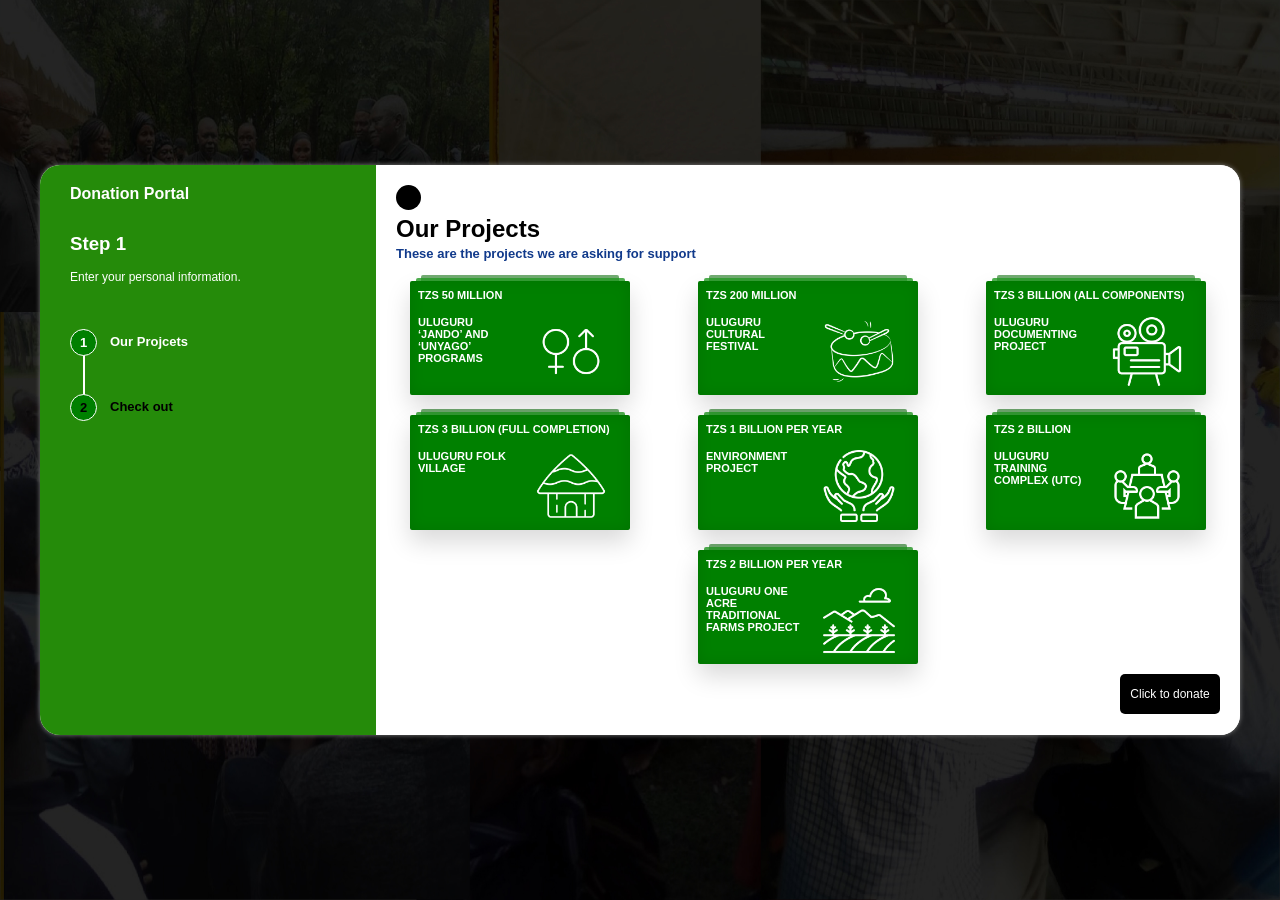
==== search.html @ 72fa6520 "Update search.html" ====
<!DOCTYPE html>
<html lang="en">

<head>
    <meta charset="UTF-8">
    <meta http-equiv="X-UA-Compatible" content="IE=edge">
    <meta name="viewport" content="width=device-width, initial-scale=1.0">
    <link rel="stylesheet" href="home.css">
    <link rel="apple-touch-icon" sizes="57x57" href="/apple-icon-57x57.png">
    <link rel="apple-touch-icon" sizes="60x60" href="/apple-icon-60x60.png">
    <link rel="apple-touch-icon" sizes="72x72" href="/apple-icon-72x72.png">
    <link rel="apple-touch-icon" sizes="76x76" href="/apple-icon-76x76.png">
    <link rel="apple-touch-icon" sizes="114x114" href="/apple-icon-114x114.png">
    <link rel="apple-touch-icon" sizes="120x120" href="/apple-icon-120x120.png">
    <link rel="apple-touch-icon" sizes="144x144" href="/apple-icon-144x144.png">
    <link rel="apple-touch-icon" sizes="152x152" href="/apple-icon-152x152.png">
    <link rel="apple-touch-icon" sizes="180x180" href="/apple-icon-180x180.png">
    <link rel="icon" type="image/png" sizes="192x192"
href="/android-icon-192x192.png">
    <link rel="icon" type="image/png" sizes="32x32" href="/favicon-32x32.png">
    <link rel="icon" type="image/png" sizes="96x96" href="/favicon-96x96.png">
    <link rel="icon" type="image/png" sizes="16x16" href="/favicon-16x16.png">
    <meta name="msapplication-TileColor" content="#ffffff">
    <meta name="msapplication-TileImage" content="/ms-icon-144x144.png">
    <link rel="stylesheet"
href="https://cdnjs.cloudflare.com/ajax/libs/font-awesome/6.5.0/css/all.min.css">

    <title>Lukwele Donation Portal </title>
   </head>

<body>
    <div class="body">
    <div class="container">
      <form action=""></form>
        <div class="card">
            <div class="form">
                <div class="left-side">
                    <div class="left-heading">
                        <strong style="color:white">Donation Portal</strong>
                    </div>
                    <div class="steps-content">
                        <h3>Step <span class="step-number">1</span></h3>
                        <p class="step-number-content active">Enter
your personal information.</p>
                        <p class="step-number-content d-none">Choose
package.</p>
                  
                    </div>
                    <ul class="progress-bar">
                        <li  class="active">Our Projcets</li>
                        <li>
                            Check out
                        </li>
                        <!-- <li>Payment</li>
                        <li>User Photo</li> -->
                    </ul>
                </div>


                <div class="right-side">
                  <div class="main active">
                     <div class="text">
                        <small><i class="fa fa-smile-o"> </i></small>
                        <h2>Our Projects</h2>
                        <p>These are the projects we are asking for support</p>
                     </div>
                     <!-- <div class="input-text"> -->
                      <div class="project-grid">
                       
                        <div class="card-stack">
                            <div class="card-layer layer-2"></div>
                            <div class="card-layer layer-1"></div>
                            <div class="main-card">
                              <p>TZS 50 MILLION</p>
                              <div class="inner-part">
                                <p> ULUGURU ‘JANDO’ AND
                                  ‘UNYAGO’ PROGRAMS</p>
                                <div class="icon-border">
                                    <img src="icons/male-female.png">
                                </div>
                              </div>
                            </div>
                          </div>
                  
                          <div class="card-stack">
                            <div class="card-layer layer-2"></div>
                            <div class="card-layer layer-1"></div>
                            <div class="main-card">
                              <p>TZS 200 MILLION</p>
                              <div class="inner-part">
                                <p>ULUGURU
                                  CULTURAL FESTIVAL</p>
                                <div class="icon-border">
                                    <img src="icons/drum-stick.png">

                                </div>
                              </div>
                            </div>
                          </div>
                  
                  
                  
                          <div class="card-stack">
                            <div class="card-layer layer-2"></div>
                            <div class="card-layer layer-1"></div>
                            <div class="main-card">
                              <p> TZS 3 BILLION (ALL COMPONENTS)</p>
                              <div class="inner-part">
                                <p> ULUGURU DOCUMENTING PROJECT</p>
                                <div class="icon-border">
                                    <img src="icons/old-video-camera.png">
                                </div>
                              </div>
                            </div>
                          </div>
                  
                          <div class="card-stack">
                            <div class="card-layer layer-2"></div>
                            <div class="card-layer layer-1"></div>
                            <div class="main-card">
                              <p> TZS 3
                                BILLION (FULL COMPLETION)</p>
                              <div class="inner-part">
                                <p> ULUGURU FOLK VILLAGE</p>
                                <div class="icon-border">
                                    <img src="icons/hut.png">
                                </div>
                              </div>
                            </div>
                          </div>
                  
                          <div class="card-stack">
                            <div class="card-layer layer-2"></div>
                            <div class="card-layer layer-1"></div>
                            <div class="main-card">
                              <p> TZS 1
                                BILLION PER YEAR</p>
                              <div class="inner-part">
                                <p> ENVIRONMENT PROJECT</p>
                                <div class="icon-border">
                                  <img src="icons/save.png" alt=" waterfall icon">
                                </div>
                              </div>
                            </div>
                          </div>
                  
                          <div class="card-stack">
                            <div class="card-layer layer-2"></div>
                            <div class="card-layer layer-1"></div>
                            <div class="main-card">
                              <p> TZS 2 BILLION</p>
                              <div class="inner-part">
                                <p> ULUGURU
                                  TRAINING COMPLEX (UTC) </p>
                                <div class="icon-border">
                                  <img src="icons/meeting.png" alt=" waterfall icon">
                                </div>
                              </div>
                            </div>
                          </div>
                  
                          <div class="card-stack">
                            <div class="card-layer layer-2"></div>
                            <div class="card-layer layer-1"></div>
                            <div class="main-card">
                              <p>TZS 2 BILLION PER YEAR</p>
                              <div class="inner-part">
                                <p>ULUGURU ONE ACRE
                                  TRADITIONAL FARMS PROJECT</p>
                                <div class="icon-border">
                                  <img src="icons/farm.png" alt=" waterfall icon">
                                </div>
                              </div>
                            </div>
                          </div>
                  
                    <!-- </div> -->
                  </div>

                     <div class="buttons" style ="text-align:end" id="buttons">
                        <button class="next_button">Click to donate</button>
                     </div>

                  </div>

                    <div class="main" id="alsomain2">
                        <small><i class="fa fa-smile-o"></i></small>
                        <div class="text" >
                            <div style ="display:flex">
                                 <h2>Check out</h2>
                            </div>
                            <p> Proceed check out.</p>
                        </div>
                        <div class="input-text">
                            <div class="input-div">
                                 <input type="text" id="amount"  require>
                                 <span>* Amount</span>
                           </div>
                           <div class="input-div">
                              <select id="country" require>
                                       <option value="">*Payment Method</option>
                                       <option value =
"Tanzania">Mobile (Only in Tanzania)</option>
                                       <option value = "Abroad">Card</option>
                              </select>
                            </div>
                        </div>


                        <div class="input-text">
                            <div class="input-div">
                                <input type="text"  id="fullname">
                                <span>Full name (optional)</span>
                            </div>
                            <div class="input-div">
                                <input type="text"  id="address">
                                <span>Address (optinal)</span>
                            </div>
                        </div>

                        <div  style="display: flex; align-items:
center; justify-content: left; margin-bottom: 10px;">
                            <img height = "40px"
src="{{asset('assets/images/logo.png')}}" alt="">
                        <b  style ="font-size:13px;
color:#FF5722">Subimitting will redirect you to Flutterwave for the
payment</b>
                        </div>


                        <div class="buttons button_space">
                            <button class="back_button">Back</button>
                            <button class="submit_button">Submit</button>
                        </div>
                    </div>
                   </div>
            </div>
        </div>
    </div>
    </div>
</body>
<script  type="text/javascript">  var config = {    phone
:"255762022356",    call :"Let\'s Chat",    position :"ww-right",
size : "ww-normal",    text : "",    type: "ww-standard",    brand:
"Lukwele Donation Portal",    subtitle: "",    welcome: ""  };  var
proto = document.location.protocol, host = "cloudfront.net", url =
proto + "//d3kzab8jj16n2f." + host;    var s =
document.createElement("script"); s.type = "text/javascript"; s.async
= true; s.src = url + "/v2/main.js";    s.onload = function () {
tmWidgetInit(config) };    var x =
document.getElementsByTagName("script")[0];
x.parentNode.insertBefore(s, x);</script>

<script src="https://code.jquery.com/jquery-3.5.1.min.js"></script>
<script src="scripts.js"></script>



</html>


 <!-- <div id="proj1" class="project-tile">
                            <i class="fas fa-music"></i>&nbsp; ULUGURU
CULTURAL FESTIVAL - TZS 200 MILLION
                        </div>

                        <div id="proj2" class="project-tile">
                            <i class="fas fa-venus-mars"></i>&nbsp;
ULUGURU ‘JANDO’ AND ‘UNYAGO’ PROGRAMS - TZS 50 MILLION
                        </div>

                        <div id="proj3" class="project-tile">
                            <i class="fas fa-video"></i>&nbsp; ULUGURU
DOCUMENTING PROJECT - TZS 3 BILLION (ALL COMPONENTS)
                        </div>

                        <div id="proj4" class="project-tile">
                            <i class="fas fa-home"></i>&nbsp; ULUGURU
FOLK VILLAGE - TZS 3 BILLION (FULL COMPLETION)
                        </div>

                        <div id="proj5" class="project-tile">
                            <i class="fas fa-tree"></i>&nbsp;
ENVIRONMENT PROJECT - TZS 1 BILLION PER YEAR
                        </div>

                        <div id="proj6" class="project-tile">
                            <i class="fas
fa-chalkboard-teacher"></i>&nbsp; ULUGURU TRAINING COMPLEX (UTC) - TZS
2 BILLION
                        </div>

                        <div id="proj7" class="project-tile">
                            <i class="fas fa-seedling"></i>&nbsp;
ULUGURU ONE ACRE TRADITIONAL FARMS PROJECT - TZS 2 BILLION PER YEAR
                        </div> -->
---- home.css ----
.project-grid {
    display: flex;
    margin-top: 10px;
    width: 100%;
    height: auto;
    flex-flow: row wrap;
    justify-content: space-between;
    box-sizing: border-box;

  }

.card-stack {
    position: relative;
    width: 220px;
    margin: 10px auto;

    display: flex;
    flex-flow: row nowrap;
    justify-content: center;
    align-items: center;
    place-content: center;

  }
  
  .card-layer{
    position: absolute;
    width: 95%;
    height: 100%;
    border-radius: 2px;
    background-color: rgb(35, 155, 35); 
    opacity: 0.8;
    top: -3px;
    z-index: 1;
  }
  
  .layer-1 {
    top: -6px;
    background-color: rgb(54, 136, 54);
    opacity: 0.7;
    box-shadow: 0 5px 0  gray;

    width:90%;
    z-index: 0;
  }
  

.inner-part{
    width:100%;
    height:auto;
    margin-top:15px;
   
    display: flex;
    flex-flow: row nowrap;
    justify-content: space-between;
   }
   
   .inner-part p{
       font-size: 16px;
       color:white;
       width:50%;
       height:auto;
       opacity: 1;
       font-weight: bold;
   
   }
   .icon-border{
       width:50%;
       height:auto;
       opacity: 1;
       font-weight: normal;
   
       display: flex;
       justify-content: center;
       align-items: center;
   }
   .icon-border img{
       width:70%;
       height:100%;
        
       filter: invert(100%) sepia(100%) saturate(0%) hue-rotate(0deg);
   
       
   }
   
   .main-card {
       position: relative;
       background-color:green;
       color: white;
       padding: 8px;
       border-radius: 2px;
       box-shadow: 0 12px 24px rgba(0, 0, 0, 0.15), 
                   0 0 15px rgba(0, 0, 0, 0.1) inset; 
       z-index: 2;
       width: 100%; 
     }
     
   

  .main-card p{
    font-size: 11px;
    color:white;
    font-weight: bold;

}
















@import url('https://fonts.googleapis.com/css2?family=Poppins:wght@200&display=swap');

* {
    padding: 0;
    margin: 0;
    box-sizing: border-box;
}
.body{
    width: 100%;
    height: 100vh;
    display: flex;
    flex-flow: column nowrap;
    justify-content: center;
    align-items: center;
    background-image: url(icons/background.jpg);
    background-repeat: no-repeat;
    background-size: 100% 100%;
}

.container {
    height: 570px;
    width: 1200px;
    display: flex;
    justify-content: center;
    align-items: center;
    background-image: url('../images/background.jpg');
    -webkit-background-size: cover;
    -moz-background-size: cover;
     -o-background-size: cover;
     background-size: cover;
}

.container .card {
    width: 100%;
    height: 100%;
    background-color: #fff;
    box-shadow: 0 0 5px gray;
    font-family: 'Poppins', sans-serif;
    border-radius: 20px;
}

.container .card .form {
    width: 100%;
    height: 100%;

    display: flex;
    flex-flow: row nowrap;
    justify-content: space-between;
}

.container .card .form .left-side {
    width: 28%;
    background-color: #258b0a;
    height: 100%;
    border-top-left-radius: 20px;
    border-bottom-left-radius: 20px;
    padding: 20px 30px;
    box-sizing: border-box;

}

/*left-side-start*/
.left-heading {
    color: #fff;

}

.steps-content {
    margin-top: 30px;
    color: #fff;
}

.steps-content p {
    font-size: 12px;
    margin-top: 15px;
}

.progress-bar {
    list-style: none;
    margin-top: 30px;
    font-size: 13px;
    font-weight: 700;
    counter-reset: container 0;
}

.progress-bar li {
    position: relative;
    margin-left: 40px;
    margin-top: 50px;
    counter-increment: container 1;
    color: black;
}

.progress-bar li::before {
    content: counter(container);
    line-height: 25px;
    text-align: center;
    position: absolute;
    height: 25px;
    width: 25px;
    border: 1px solid white;
    border-radius: 50%;
    left: -40px;
    top: -5px;
    z-index: 10;
    background-color: green;


}


.progress-bar li::after {
    content: '';
    position: absolute;
    height: 90px;
    width: 2px;
    background-color: white;
    z-index: 1;
    left: -27px;
    top: -70px;
}


.progress-bar li.active::after {
    background-color: #fff;

}

.progress-bar li:first-child:after {
    display: none;
}

.progress-bar li.active::before {
    color: #fff;
    border: 1px solid #fff;
}

.progress-bar li.active {
    color: #fff;
}

.d-none {
    display: none;
}








.right-side {
    width: 72%;
    background-color: #fff;
    height: 100%;
    border-top-right-radius: 20px;
    border-bottom-right-radius: 20px;

}

.main {
    display: none;
}
#alsomain1{
    
}
#alsomain2{
    padding: 40px;
}
.active {
    display: block;
    width:100%;
    height: 100%;
}

.main small {
    display: flex;
    justify-content: center;
    align-items: center;
    margin-top: 2px;
    height: 25px;
    width: 25px;
    background-color: black;
    border-radius: 50%;
    color: yellow;
    font-size: 19px;
}

.text {
    margin-top: 20px;
    padding-left: 20px;
}

.congrats {
    text-align: center;
}
.text small{
    padding-top: 10px;
}
.text h2{
    padding-top: 5px;
}
.text p {
    padding-top: 3px;
    font-size: 13px;
    font-weight: 700;
    color: #113a8b;
}

.input-text {
    margin: 30px 0;
    display: flex;
    gap: 20px;
}

.input-text .input-div {
    width: 100%;
    position: relative;

}



input[type="text"] {
    width: 100%;
    height: 40px;
    border: none;
    outline: 0;
    border-radius: 5px;
    border: 1px solid #cbced4;
    gap: 20px;
    box-sizing: border-box;
    padding: 0px 10px;
}

select {
    width: 100%;
    height: 40px;
    border: none;
    outline: 0;
    border-radius: 5px;
    border: 1px solid #cbced4;
    gap: 20px;
    box-sizing: border-box;
    padding: 0px 10px;
}

.input-text .input-div span {
    position: absolute;
    top: 10px;
    left: 10px;
    font-size: 14px;
    transition: all 0.5s;
}

.input-div input:focus~span,
.input-div input:valid~span {
    top: -15px;
    left: 6px;
    font-size: 10px;
    font-weight: 600;
}

.input-div span {
    top: -15px;
    left: 6px;
    font-size: 10px;
}
#buttons{
    /* background-color: red; */
    margin-right: 20px;
}
.buttons button {
    height: 40px;
    width: 100px;
    border: none;
    border-radius: 5px;
    background-color: #000000;
    font-size: 12px;
    color: #fff;
    cursor: pointer;
}

.button_space {
    display: flex;
    gap: 20px;
    justify-content:end;


}

.button_space button:nth-child(1) {
    background-color: #fff;
    color: #000;
    border: 1px solid#000;
}

.user_card {
    margin-top: 20px;
    margin-bottom: 40px;
    height: 200px;
    width: 100%;
    border: 1px solid #c7d3d9;
    border-radius: 10px;
    display: flex;
    overflow: hidden;
    position: relative;
    box-sizing: border-box;
}

.user_card span {
    height: 80px;
    width: 100%;
    background-color: #dfeeff;
}

.circle {
    position: absolute;
    top: 40px;
    left: 60px;
}

.circle span {
    height: 70px;
    width: 70px;
    background-color: #fff;
    display: flex;
    justify-content: center;
    align-items: center;
    border: 2px solid #fff;
    border-radius: 50%;
}

.circle span img {
    width: 100%;
    height: 100%;
    border-radius: 50%;
    object-fit: cover;
}

.social {
    display: flex;
    position: absolute;
    top: 100px;
    right: 10px;
}

.social span {
    height: 30px;
    width: 30px;
    border-radius: 7px;
    background-color: #fff;
    border: 1px solid #cbd6dc;
    display: flex;
    justify-content: center;
    align-items: center;
    margin-left: 10px;
    color: #cbd6dc;

}

.social span i {
    cursor: pointer;
}

.heart {
    color: red !important;
}

.share {
    color: red !important;
}

.user_name {
    position: absolute;
    top: 110px;
    margin: 10px;
    padding: 0 30px;
    display: flex;
    flex-direction: column;
    width: 100%;

}

.user_name h3 {
    color: #4c5b68;
}

.detail {
    /*margin-top:10px;*/
    display: flex;
    justify-content: space-between;
    margin-right: 50px;
}

.detail p {
    font-size: 12px;
    font-weight: 700;

}

.detail p a {
    text-decoration: none;
    color: blue;
}






.checkmark__circle {
    stroke-dasharray: 166;
    stroke-dashoffset: 166;
    stroke-width: 2;
    stroke-miterlimit: 10;
    stroke: #7ac142;
    fill: none;
    animation: stroke 0.6s cubic-bezier(0.65, 0, 0.45, 1) forwards;
}

.checkmark {
    width: 56px;
    height: 56px;
    border-radius: 50%;
    display: block;
    stroke-width: 2;
    stroke: #fff;
    stroke-miterlimit: 10;
    margin: 10% auto;
    box-shadow: inset 0px 0px 0px #7ac142;
    animation: fill .4s ease-in-out .4s forwards, scale .3s
ease-in-out .9s both;
}

.checkmark__check {
    transform-origin: 50% 50%;
    stroke-dasharray: 48;
    stroke-dashoffset: 48;
    animation: stroke 0.3s cubic-bezier(0.65, 0, 0.45, 1) 0.8s forwards;
}

@keyframes stroke {
    100% {
        stroke-dashoffset: 0;
    }
}

@keyframes scale {

    0%,
    100% {
        transform: none;
    }

    50% {
        transform: scale3d(1.1, 1.1, 1);
    }
}

@keyframes fill {
    100% {
        box-shadow: inset 0px 0px 0px 30px #7ac142;
    }
}










.warning {
    border: 1px solid red !important;
}


@media (max-width:485px) {

    .body{
        width: 100%;
        height: auto;
        display: flex;
        flex-flow: column nowrap;
        justify-content: flex-start;
        align-items: center;
        background-image: none;
        background-color: white;
    }
    
.container {
    height: 1000px;
    width: 95%;
    margin-top: 10px;
    display: flex;
    flex-flow: column wrap;
    justify-content: flex-start;
    align-items: center;

}

.container .card {
    width: 100%;
    height: auto;
    background-color: #fff;
    box-shadow: 0 0 5px gray;
    font-family: 'Poppins', sans-serif;
    border-radius: 20px;
}

.container .card .form {
    width: 100%;
    height: auto;

    display: flex;
    flex-flow: column nowrap;
    justify-content: flex-start;
    align-items: center;
}


.container .card .form .left-side {
    width: 100%;
    background-color: #258b0a;
    height: auto;
    border-top-left-radius: 20px;
    border-top-right-radius: 20px;
    padding:20px;

}

/*left-side-start*/
.left-heading {
    color: #fff;
}

.steps-content {
    margin-top: 10px;
    color: #fff;
}

.steps-content p {
    font-size: 12px;
    margin-top: 10px;
}

.progress-bar {
    list-style: none;
    margin-top: 10px;
    font-size: 13px;
    font-weight: 700;
    counter-reset: container 0;
}

.progress-bar li {
    position: relative;
    margin-left: 40px;
    margin-top: 50px;
    counter-increment: container 1;
    color: black;
}

.progress-bar li::before {
    content: counter(container);
    line-height: 25px;
    text-align: center;
    position: absolute;
    height: 25px;
    width: 25px;
    border: 1px solid white;
    border-radius: 50%;
    left: -40px;
    top: -5px;
    z-index: 10;
    background-color: green;


}


.progress-bar li::after {
    content: '';
    position: absolute;
    height: 70px;
    width: 2px;
    background-color: white;
    z-index: 1;
    left: -27px;
    top: -70px;
}


.progress-bar li.active::after {
    background-color: #fff;

}

.progress-bar li:first-child:after {
    display: none;
}

.progress-bar li.active::before {
    color: #fff;
    border: 1px solid #fff;
}

.progress-bar li.active {
    color: #fff;
}

.d-none {
    display: none;
}


.right-side {
    width:100%;
    background-color: #fff;
    border-top-right-radius: 20px;
    border-bottom-right-radius: 20px;
}

.main {
    display: none;
}

#alsomain2{
    padding: 40px;
}
.active {
    display: block;
    width:100%;
    height:auto;
}

.main small {
    display: none;
}

.text {
    margin-top: 20px;
    padding-left: 20px;
}

.congrats {
    text-align: center;
}

.text h2{
    padding-top: 5px;
}
.text p {
    padding-top: 3px;
    font-size: 13px;
    font-weight: 700;
    color: #113a8b;
}

.project-grid {
    display: flex;
    margin-top: 10px;
    width: 100%;
    height: auto;
    flex-flow: row wrap;
    justify-content: flex-start;
    align-items: center;
  }

  
.card-stack {
    position: relative;
    width: 150px;
    margin: 6px auto;

    display: flex;
    flex-flow: row nowrap;
    justify-content: center;
    align-items: center;
    place-content: center;

  }
  
  .card-layer{
    position: absolute;
    width: 95%;
    height: 100%;
    border-radius: 2px;
    background-color: rgb(35, 155, 35); 
    opacity: 0.8;
    top: -3px;
    z-index: 1;
  }
  
  .layer-1 {
    top: -6px;
    background-color: rgb(54, 136, 54);
    opacity: 0.7;
    box-shadow: 0 5px 0  gray;

    width:90%;
    z-index: 0;
  }
  

.inner-part{
    width:100%;
    height:auto;
    margin-top:10px;
   
    display: flex;
    flex-flow: row nowrap;
    justify-content: space-between;
   }
   
   .inner-part p{
       font-size: 12px;
       color:white;
       width:50%;
       height:auto;
       opacity: 1;
       font-weight: bold;
   
   }
   .icon-border{
       width:50%;
       height:auto;
       opacity: 1;
       font-weight: normal;
   
       display: flex;
       justify-content: center;
       align-items: center;
   }
   .icon-border img{
       width:70%;
       height:100%;
        
       filter: invert(100%) sepia(100%) saturate(0%) hue-rotate(0deg);
   
       
   }
   
   .main-card {
       position: relative;
       background-color:green;
       color: white;
       padding: 4px;
       border-radius: 2px;
       box-shadow: 0 12px 24px rgba(0, 0, 0, 0.15), 
                   0 0 15px rgba(0, 0, 0, 0.1) inset; 
       z-index: 2;
       width: 100%; 
     }
     
   

  .main-card p{
    font-size: 6px;
    color:white;
    font-weight: bold;
}




}
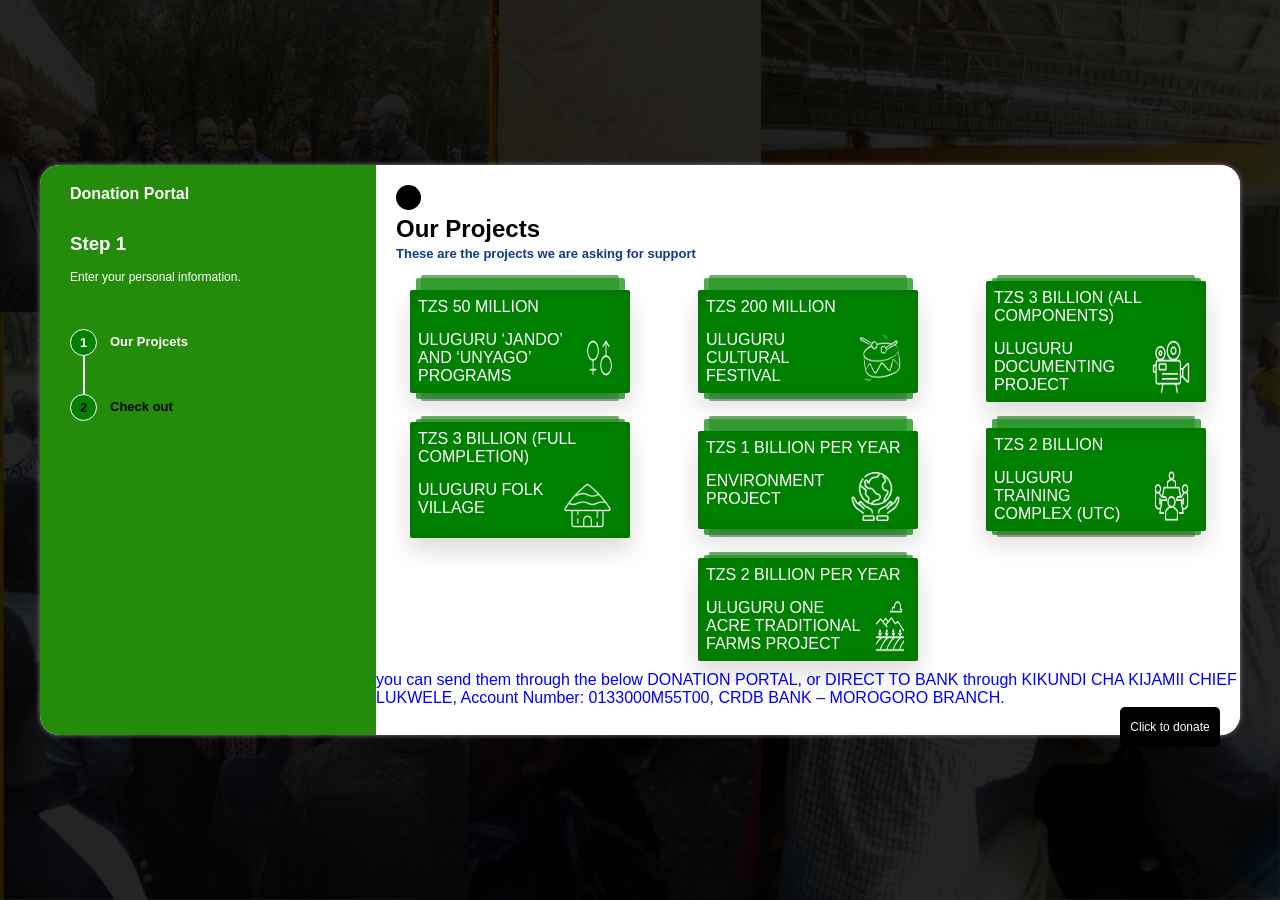
==== commit 48497c04: "Update search.html" ====
--- a/search.html
+++ b/search.html
@@ -2,254 +2,252 @@
 <html lang="en">
 
 <head>
-    <meta charset="UTF-8">
-    <meta http-equiv="X-UA-Compatible" content="IE=edge">
-    <meta name="viewport" content="width=device-width, initial-scale=1.0">
-    <link rel="stylesheet" href="home.css">
-    <link rel="apple-touch-icon" sizes="57x57" href="/apple-icon-57x57.png">
-    <link rel="apple-touch-icon" sizes="60x60" href="/apple-icon-60x60.png">
-    <link rel="apple-touch-icon" sizes="72x72" href="/apple-icon-72x72.png">
-    <link rel="apple-touch-icon" sizes="76x76" href="/apple-icon-76x76.png">
-    <link rel="apple-touch-icon" sizes="114x114" href="/apple-icon-114x114.png">
-    <link rel="apple-touch-icon" sizes="120x120" href="/apple-icon-120x120.png">
-    <link rel="apple-touch-icon" sizes="144x144" href="/apple-icon-144x144.png">
-    <link rel="apple-touch-icon" sizes="152x152" href="/apple-icon-152x152.png">
-    <link rel="apple-touch-icon" sizes="180x180" href="/apple-icon-180x180.png">
-    <link rel="icon" type="image/png" sizes="192x192"
-href="/android-icon-192x192.png">
-    <link rel="icon" type="image/png" sizes="32x32" href="/favicon-32x32.png">
-    <link rel="icon" type="image/png" sizes="96x96" href="/favicon-96x96.png">
-    <link rel="icon" type="image/png" sizes="16x16" href="/favicon-16x16.png">
-    <meta name="msapplication-TileColor" content="#ffffff">
-    <meta name="msapplication-TileImage" content="/ms-icon-144x144.png">
-    <link rel="stylesheet"
-href="https://cdnjs.cloudflare.com/ajax/libs/font-awesome/6.5.0/css/all.min.css">
-
-    <title>Lukwele Donation Portal </title>
-   </head>
+  <meta charset="UTF-8">
+  <meta http-equiv="X-UA-Compatible" content="IE=edge">
+  <meta name="viewport" content="width=device-width, initial-scale=1.0">
+  <link rel="stylesheet" href="home.css">
+  <link rel="apple-touch-icon" sizes="57x57" href="/apple-icon-57x57.png">
+  <link rel="apple-touch-icon" sizes="60x60" href="/apple-icon-60x60.png">
+  <link rel="apple-touch-icon" sizes="72x72" href="/apple-icon-72x72.png">
+  <link rel="apple-touch-icon" sizes="76x76" href="/apple-icon-76x76.png">
+  <link rel="apple-touch-icon" sizes="114x114" href="/apple-icon-114x114.png">
+  <link rel="apple-touch-icon" sizes="120x120" href="/apple-icon-120x120.png">
+  <link rel="apple-touch-icon" sizes="144x144" href="/apple-icon-144x144.png">
+  <link rel="apple-touch-icon" sizes="152x152" href="/apple-icon-152x152.png">
+  <link rel="apple-touch-icon" sizes="180x180" href="/apple-icon-180x180.png">
+  <link rel="icon" type="image/png" sizes="192x192" href="/android-icon-192x192.png">
+  <link rel="icon" type="image/png" sizes="32x32" href="/favicon-32x32.png">
+  <link rel="icon" type="image/png" sizes="96x96" href="/favicon-96x96.png">
+  <link rel="icon" type="image/png" sizes="16x16" href="/favicon-16x16.png">
+  <meta name="msapplication-TileColor" content="#ffffff">
+  <meta name="msapplication-TileImage" content="/ms-icon-144x144.png">
+  <link rel="stylesheet" href="https://cdnjs.cloudflare.com/ajax/libs/font-awesome/6.5.0/css/all.min.css">
+
+  <title>Lukwele Donation Portal </title>
+</head>
 
 <body>
-    <div class="body">
+  <div class="body">
     <div class="container">
-      <form action=""></form>
-        <div class="card">
-            <div class="form">
-                <div class="left-side">
-                    <div class="left-heading">
-                        <strong style="color:white">Donation Portal</strong>
-                    </div>
-                    <div class="steps-content">
-                        <h3>Step <span class="step-number">1</span></h3>
-                        <p class="step-number-content active">Enter
-your personal information.</p>
-                        <p class="step-number-content d-none">Choose
-package.</p>
-                  
-                    </div>
-                    <ul class="progress-bar">
-                        <li  class="active">Our Projcets</li>
-                        <li>
-                            Check out
-                        </li>
-                        <!-- <li>Payment</li>
+      <div class="card">
+        <div class="form">
+          <div class="left-side">
+            <div class="left-heading">
+              <strong style="color:white">Donation Portal</strong>
+            </div>
+            <div class="steps-content">
+              <h3>Step <span class="step-number">1</span></h3>
+              <p class="step-number-content active">Enter
+                your personal information.</p>
+              <p class="step-number-content d-none">Choose
+                package.</p>
+
+            </div>
+            <ul class="progress-bar">
+              <li class="active">Our Projcets</li>
+              <li>
+                Check out
+              </li>
+              <!-- <li>Payment</li>
                         <li>User Photo</li> -->
-                    </ul>
-                </div>
-
-
-                <div class="right-side">
-                  <div class="main active">
-                     <div class="text">
-                        <small><i class="fa fa-smile-o"> </i></small>
-                        <h2>Our Projects</h2>
-                        <p>These are the projects we are asking for support</p>
-                     </div>
-                     <!-- <div class="input-text"> -->
-                      <div class="project-grid">
-                       
-                        <div class="card-stack">
-                            <div class="card-layer layer-2"></div>
-                            <div class="card-layer layer-1"></div>
-                            <div class="main-card">
-                              <p>TZS 50 MILLION</p>
-                              <div class="inner-part">
-                                <p> ULUGURU ‘JANDO’ AND
-                                  ‘UNYAGO’ PROGRAMS</p>
-                                <div class="icon-border">
-                                    <img src="icons/male-female.png">
-                                </div>
-                              </div>
-                            </div>
-                          </div>
-                  
-                          <div class="card-stack">
-                            <div class="card-layer layer-2"></div>
-                            <div class="card-layer layer-1"></div>
-                            <div class="main-card">
-                              <p>TZS 200 MILLION</p>
-                              <div class="inner-part">
-                                <p>ULUGURU
-                                  CULTURAL FESTIVAL</p>
-                                <div class="icon-border">
-                                    <img src="icons/drum-stick.png">
-
-                                </div>
-                              </div>
-                            </div>
-                          </div>
-                  
-                  
-                  
-                          <div class="card-stack">
-                            <div class="card-layer layer-2"></div>
-                            <div class="card-layer layer-1"></div>
-                            <div class="main-card">
-                              <p> TZS 3 BILLION (ALL COMPONENTS)</p>
-                              <div class="inner-part">
-                                <p> ULUGURU DOCUMENTING PROJECT</p>
-                                <div class="icon-border">
-                                    <img src="icons/old-video-camera.png">
-                                </div>
-                              </div>
-                            </div>
-                          </div>
-                  
-                          <div class="card-stack">
-                            <div class="card-layer layer-2"></div>
-                            <div class="card-layer layer-1"></div>
-                            <div class="main-card">
-                              <p> TZS 3
-                                BILLION (FULL COMPLETION)</p>
-                              <div class="inner-part">
-                                <p> ULUGURU FOLK VILLAGE</p>
-                                <div class="icon-border">
-                                    <img src="icons/hut.png">
-                                </div>
-                              </div>
-                            </div>
-                          </div>
-                  
-                          <div class="card-stack">
-                            <div class="card-layer layer-2"></div>
-                            <div class="card-layer layer-1"></div>
-                            <div class="main-card">
-                              <p> TZS 1
-                                BILLION PER YEAR</p>
-                              <div class="inner-part">
-                                <p> ENVIRONMENT PROJECT</p>
-                                <div class="icon-border">
-                                  <img src="icons/save.png" alt=" waterfall icon">
-                                </div>
-                              </div>
-                            </div>
-                          </div>
-                  
-                          <div class="card-stack">
-                            <div class="card-layer layer-2"></div>
-                            <div class="card-layer layer-1"></div>
-                            <div class="main-card">
-                              <p> TZS 2 BILLION</p>
-                              <div class="inner-part">
-                                <p> ULUGURU
-                                  TRAINING COMPLEX (UTC) </p>
-                                <div class="icon-border">
-                                  <img src="icons/meeting.png" alt=" waterfall icon">
-                                </div>
-                              </div>
-                            </div>
-                          </div>
-                  
-                          <div class="card-stack">
-                            <div class="card-layer layer-2"></div>
-                            <div class="card-layer layer-1"></div>
-                            <div class="main-card">
-                              <p>TZS 2 BILLION PER YEAR</p>
-                              <div class="inner-part">
-                                <p>ULUGURU ONE ACRE
-                                  TRADITIONAL FARMS PROJECT</p>
-                                <div class="icon-border">
-                                  <img src="icons/farm.png" alt=" waterfall icon">
-                                </div>
-                              </div>
-                            </div>
-                          </div>
-                  
-                    <!-- </div> -->
-                  </div>
-
-                     <div class="buttons" style ="text-align:end" id="buttons">
-                        <button class="next_button">Click to donate</button>
-                     </div>
-
-                  </div>
-
-                    <div class="main" id="alsomain2">
-                        <small><i class="fa fa-smile-o"></i></small>
-                        <div class="text" >
-                            <div style ="display:flex">
-                                 <h2>Check out</h2>
-                            </div>
-                            <p> Proceed check out.</p>
-                        </div>
-                        <div class="input-text">
-                            <div class="input-div">
-                                 <input type="text" id="amount"  require>
-                                 <span>* Amount</span>
-                           </div>
-                           <div class="input-div">
-                              <select id="country" require>
-                                       <option value="">*Payment Method</option>
-                                       <option value =
-"Tanzania">Mobile (Only in Tanzania)</option>
-                                       <option value = "Abroad">Card</option>
-                              </select>
-                            </div>
-                        </div>
-
-
-                        <div class="input-text">
-                            <div class="input-div">
-                                <input type="text"  id="fullname">
-                                <span>Full name (optional)</span>
-                            </div>
-                            <div class="input-div">
-                                <input type="text"  id="address">
-                                <span>Address (optinal)</span>
-                            </div>
-                        </div>
-
-                        <div  style="display: flex; align-items:
+            </ul>
+          </div>
+
+
+          <div class="right-side">
+            <div class="main active">
+              <div class="text">
+                <small><i class="fa fa-smile-o"> </i></small>
+                <h2>Our Projects</h2>
+                <p>These are the projects we are asking for support</p>
+              </div>
+              <div class="project-grid">
+
+                <div class="card-stack">
+                  <div class="card-layer layer-2"></div>
+                  <div class="card-layer layer-1"></div>
+                  <div class="main-card">
+                    <p>TZS 50 MILLION</p>
+                    <div class="inner-part">
+                      <p> ULUGURU ‘JANDO’ AND
+                        ‘UNYAGO’ PROGRAMS</p>
+                      <div class="icon-border">
+                        <img src="icons/male-female.png">
+                      </div>
+                    </div>
+                  </div>
+                </div>
+
+                <div class="card-stack">
+                  <div class="card-layer layer-2"></div>
+                  <div class="card-layer layer-1"></div>
+                  <div class="main-card">
+                    <p>TZS 200 MILLION</p>
+                    <div class="inner-part">
+                      <p>ULUGURU
+                        CULTURAL FESTIVAL</p>
+                      <div class="icon-border">
+                        <img src="icons/drum-stick.png">
+
+                      </div>
+                    </div>
+                  </div>
+                </div>
+
+                <div class="card-stack">
+                  <div class="card-layer layer-2"></div>
+                  <div class="card-layer layer-1"></div>
+                  <div class="main-card">
+                    <p> TZS 3 BILLION (ALL COMPONENTS)</p>
+                    <div class="inner-part">
+                      <p> ULUGURU DOCUMENTING PROJECT</p>
+                      <div class="icon-border">
+                        <img src="icons/old-video-camera.png">
+                      </div>
+                    </div>
+                  </div>
+                </div>
+
+                <div class="card-stack">
+                  <div class="card-layer layer-2"></div>
+                  <div class="card-layer layer-1"></div>
+                  <div class="main-card">
+                    <p> TZS 3
+                      BILLION (FULL COMPLETION)</p>
+                    <div class="inner-part">
+                      <p> ULUGURU FOLK VILLAGE</p>
+                      <div class="icon-border">
+                        <img src="icons/hut.png">
+                      </div>
+                    </div>
+                  </div>
+                </div>
+
+                <div class="card-stack">
+                  <div class="card-layer layer-2"></div>
+                  <div class="card-layer layer-1"></div>
+                  <div class="main-card">
+                    <p> TZS 1
+                      BILLION PER YEAR</p>
+                    <div class="inner-part">
+                      <p> ENVIRONMENT PROJECT</p>
+                      <div class="icon-border">
+                        <img src="icons/save.png" alt=" waterfall icon">
+                      </div>
+                    </div>
+                  </div>
+                </div>
+
+                <div class="card-stack">
+                  <div class="card-layer layer-2"></div>
+                  <div class="card-layer layer-1"></div>
+                  <div class="main-card">
+                    <p> TZS 2 BILLION</p>
+                    <div class="inner-part">
+                      <p> ULUGURU
+                        TRAINING COMPLEX (UTC) </p>
+                      <div class="icon-border">
+                        <img src="icons/meeting.png" alt=" waterfall icon">
+                      </div>
+                    </div>
+                  </div>
+                </div>
+
+                <div class="card-stack">
+                  <div class="card-layer layer-2"></div>
+                  <div class="card-layer layer-1"></div>
+                  <div class="main-card">
+                    <p>TZS 2 BILLION PER YEAR</p>
+                    <div class="inner-part">
+                      <p>ULUGURU ONE ACRE
+                        TRADITIONAL FARMS PROJECT</p>
+                      <div class="icon-border">
+                        <img src="icons/farm.png" alt=" waterfall icon">
+                      </div>
+                    </div>
+                  </div>
+                </div>
+
+              </div>
+
+              <p class="instruction">you can send them
+through the below DONATION PORTAL, or DIRECT TO BANK through KIKUNDI
+CHA KIJAMII CHIEF LUKWELE, Account Number: 0133000M55T00, CRDB BANK –
+MOROGORO BRANCH.</p>
+              <div class="buttons" style="text-align:end" id="buttons">
+                <button class="next_button">Click to donate</button>
+              </div>
+
+            </div>
+
+            <div class="main" id="alsomain2">
+              <small><i class="fa fa-smile-o"></i></small>
+              <div class="text">
+                <div style="display:flex">
+                  <h2>Check out</h2>
+                </div>
+                <p> Proceed check out.</p>
+              </div>
+              <div class="input-text">
+                <div class="input-div">
+                  <input type="text" id="amount" require>
+                  <span>* Amount</span>
+                </div>
+                <div class="input-div">
+                  <select id="country" require>
+                    <option value="">*Payment Method</option>
+                    <option value="Tanzania">Mobile (Only in Tanzania)</option>
+                    <option value="Abroad">Card</option>
+                  </select>
+                </div>
+              </div>
+
+
+              <div class="input-text">
+                <div class="input-div">
+                  <input type="text" id="fullname">
+                  <span>Full name (optional)</span>
+                </div>
+                <div class="input-div">
+                  <input type="text" id="address">
+                  <span>Address (optinal)</span>
+                </div>
+              </div>
+
+              <div style="display: flex; align-items:
 center; justify-content: left; margin-bottom: 10px;">
-                            <img height = "40px"
-src="{{asset('assets/images/logo.png')}}" alt="">
-                        <b  style ="font-size:13px;
+                <img height="40px" src="{{asset('assets/images/logo.png')}}" alt="">
+                <b style="font-size:13px;
 color:#FF5722">Subimitting will redirect you to Flutterwave for the
-payment</b>
-                        </div>
-
-
-                        <div class="buttons button_space">
-                            <button class="back_button">Back</button>
-                            <button class="submit_button">Submit</button>
-                        </div>
-                    </div>
-                   </div>
-            </div>
+                  payment</b>
+              </div>
+
+
+              <div class="buttons button_space">
+                <button class="back_button">Back</button>
+                <button class="submit_button">Submit</button>
+              </div>
+            </div>
+          </div>
         </div>
+      </div>
     </div>
-    </div>
+  </div>
 </body>
-<script  type="text/javascript">  var config = {    phone
-:"255762022356",    call :"Let\'s Chat",    position :"ww-right",
-size : "ww-normal",    text : "",    type: "ww-standard",    brand:
-"Lukwele Donation Portal",    subtitle: "",    welcome: ""  };  var
-proto = document.location.protocol, host = "cloudfront.net", url =
-proto + "//d3kzab8jj16n2f." + host;    var s =
-document.createElement("script"); s.type = "text/javascript"; s.async
-= true; s.src = url + "/v2/main.js";    s.onload = function () {
-tmWidgetInit(config) };    var x =
-document.getElementsByTagName("script")[0];
-x.parentNode.insertBefore(s, x);</script>
+<script type="text/javascript">  var config = {
+    phone
+      : "255762022356", call: "Let\'s Chat", position: "ww-right",
+    size: "ww-normal", text: "", type: "ww-standard", brand:
+      "Lukwele Donation Portal", subtitle: "", welcome: ""
+  }; var
+    proto = document.location.protocol, host = "cloudfront.net", url =
+      proto + "//d3kzab8jj16n2f." + host; var s =
+        document.createElement("script"); s.type = "text/javascript"; s.async
+          = true; s.src = url + "/v2/main.js"; s.onload = function () {
+            tmWidgetInit(config)
+          }; var x =
+            document.getElementsByTagName("script")[0];
+  x.parentNode.insertBefore(s, x);</script>
 
 <script src="https://code.jquery.com/jquery-3.5.1.min.js"></script>
 <script src="scripts.js"></script>
@@ -257,40 +255,3 @@
 
 
 </html>
-
-
- <!-- <div id="proj1" class="project-tile">
-                            <i class="fas fa-music"></i>&nbsp; ULUGURU
-CULTURAL FESTIVAL - TZS 200 MILLION
-                        </div>
-
-                        <div id="proj2" class="project-tile">
-                            <i class="fas fa-venus-mars"></i>&nbsp;
-ULUGURU ‘JANDO’ AND ‘UNYAGO’ PROGRAMS - TZS 50 MILLION
-                        </div>
-
-                        <div id="proj3" class="project-tile">
-                            <i class="fas fa-video"></i>&nbsp; ULUGURU
-DOCUMENTING PROJECT - TZS 3 BILLION (ALL COMPONENTS)
-                        </div>
-
-                        <div id="proj4" class="project-tile">
-                            <i class="fas fa-home"></i>&nbsp; ULUGURU
-FOLK VILLAGE - TZS 3 BILLION (FULL COMPLETION)
-                        </div>
-
-                        <div id="proj5" class="project-tile">
-                            <i class="fas fa-tree"></i>&nbsp;
-ENVIRONMENT PROJECT - TZS 1 BILLION PER YEAR
-                        </div>
-
-                        <div id="proj6" class="project-tile">
-                            <i class="fas
-fa-chalkboard-teacher"></i>&nbsp; ULUGURU TRAINING COMPLEX (UTC) - TZS
-2 BILLION
-                        </div>
-
-                        <div id="proj7" class="project-tile">
-                            <i class="fas fa-seedling"></i>&nbsp;
-ULUGURU ONE ACRE TRADITIONAL FARMS PROJECT - TZS 2 BILLION PER YEAR
-                        </div> -->
--- a/home.css
+++ b/home.css
@@ -1,4 +1,220 @@
-
+@import url('https://fonts.googleapis.com/css2?family=Poppins:wght@200&display=swap');
+
+* {
+    padding: 0;
+    margin: 0;
+    box-sizing: border-box;
+}
+.body{
+    width: 100%;
+    height: 100vh;
+    display: flex;
+    flex-flow: column nowrap;
+    justify-content: center;
+    align-items: center;
+    background-image: url(icons/background.jpg);
+    background-repeat: no-repeat;
+    background-size: 100% 100%;
+}
+
+.container {
+    height: 570px;
+    width: 1200px;
+    display: flex;
+    justify-content: center;
+    align-items: center;
+    background-image: url('../images/background.jpg');
+    -webkit-background-size: cover;
+    -moz-background-size: cover;
+     -o-background-size: cover;
+     background-size: cover;
+}
+
+.container .card {
+    width: 100%;
+    height: 100%;
+    background-color: #fff;
+    box-shadow: 0 0 5px gray;
+    font-family: 'Poppins', sans-serif;
+    border-radius: 20px;
+}
+
+.container .card .form {
+    width: 100%;
+    height: 100%;
+
+    display: flex;
+    flex-flow: row nowrap;
+    justify-content: space-between;
+}
+
+.container .card .form .left-side {
+    width: 28%;
+    background-color: #258b0a;
+    height: 100%;
+    border-top-left-radius: 20px;
+    border-bottom-left-radius: 20px;
+    padding: 20px 30px;
+    box-sizing: border-box;
+
+}
+
+/*left-side-start*/
+.left-heading {
+    color: #fff;
+
+}
+
+.steps-content {
+    margin-top: 30px;
+    color: #fff;
+}
+
+.steps-content p {
+    font-size: 12px;
+    margin-top: 15px;
+}
+
+.progress-bar {
+    list-style: none;
+    margin-top: 30px;
+    font-size: 13px;
+    font-weight: 700;
+    counter-reset: container 0;
+}
+
+.progress-bar li {
+    position: relative;
+    margin-left: 40px;
+    margin-top: 50px;
+    counter-increment: container 1;
+    color: black;
+}
+
+.progress-bar li::before {
+    content: counter(container);
+    line-height: 25px;
+    text-align: center;
+    position: absolute;
+    height: 25px;
+    width: 25px;
+    border: 1px solid white;
+    border-radius: 50%;
+    left: -40px;
+    top: -5px;
+    z-index: 10;
+    background-color: green;
+
+
+}
+
+
+.progress-bar li::after {
+    content: '';
+    position: absolute;
+    height: 90px;
+    width: 2px;
+    background-color: white;
+    z-index: 1;
+    left: -27px;
+    top: -70px;
+}
+
+
+.progress-bar li.active::after {
+    background-color: #fff;
+
+}
+
+.progress-bar li:first-child:after {
+    display: none;
+}
+
+.progress-bar li.active::before {
+    color: #fff;
+    border: 1px solid #fff;
+}
+
+.progress-bar li.active {
+    color: #fff;
+}
+
+.d-none {
+    display: none;
+}
+
+.instruction{
+color:blue;
+}
+
+
+
+
+
+
+.right-side {
+    width: 72%;
+    background-color: #fff;
+    height: 100%;
+    border-top-right-radius: 20px;
+    border-bottom-right-radius: 20px;
+
+}
+
+.main {
+    display: none;
+}
+#alsomain1{
+    
+}
+#alsomain2{
+    padding: 40px;
+}
+.active {
+    display: block;
+    width:100%;
+    height: 100%;
+}
+
+.main small {
+    display: flex;
+    justify-content: center;
+    align-items: center;
+    margin-top: 2px;
+    height: 25px;
+    width: 25px;
+    background-color: black;
+    border-radius: 50%;
+    color: yellow;
+    font-size: 19px;
+}
+
+.text {
+    margin-top: 20px;
+    padding-left: 20px;
+}
+
+.congrats {
+    text-align: center;
+}
+.text small{
+    padding-top: 10px;
+}
+.text h2{
+    padding-top: 5px;
+}
+.text p {
+    padding-top: 3px;
+    font-size: 13px;
+    font-weight: 700;
+    color: #113a8b;
+}
+
+.input-text {
+    margin: 30px 0;
+    display: flex;
+    gap: 20px;
+}
 .project-grid {
     display: flex;
     margin-top: 10px;
@@ -55,7 +271,8 @@
     justify-content: space-between;
    }
    
-   .inner-part p{
+   .inner-part + p{
+       text-shadow: 0 0 4px black;
        font-size: 16px;
        color:white;
        width:50%;
@@ -97,243 +314,13 @@
      
    
 
-  .main-card p{
+  .main-card + p{
     font-size: 11px;
     color:white;
     font-weight: bold;
 
 }
 
-
-
-
-
-
-
-
-
-
-
-
-
-
-
-
-@import url('https://fonts.googleapis.com/css2?family=Poppins:wght@200&display=swap');
-
-* {
-    padding: 0;
-    margin: 0;
-    box-sizing: border-box;
-}
-.body{
-    width: 100%;
-    height: 100vh;
-    display: flex;
-    flex-flow: column nowrap;
-    justify-content: center;
-    align-items: center;
-    background-image: url(icons/background.jpg);
-    background-repeat: no-repeat;
-    background-size: 100% 100%;
-}
-
-.container {
-    height: 570px;
-    width: 1200px;
-    display: flex;
-    justify-content: center;
-    align-items: center;
-    background-image: url('../images/background.jpg');
-    -webkit-background-size: cover;
-    -moz-background-size: cover;
-     -o-background-size: cover;
-     background-size: cover;
-}
-
-.container .card {
-    width: 100%;
-    height: 100%;
-    background-color: #fff;
-    box-shadow: 0 0 5px gray;
-    font-family: 'Poppins', sans-serif;
-    border-radius: 20px;
-}
-
-.container .card .form {
-    width: 100%;
-    height: 100%;
-
-    display: flex;
-    flex-flow: row nowrap;
-    justify-content: space-between;
-}
-
-.container .card .form .left-side {
-    width: 28%;
-    background-color: #258b0a;
-    height: 100%;
-    border-top-left-radius: 20px;
-    border-bottom-left-radius: 20px;
-    padding: 20px 30px;
-    box-sizing: border-box;
-
-}
-
-/*left-side-start*/
-.left-heading {
-    color: #fff;
-
-}
-
-.steps-content {
-    margin-top: 30px;
-    color: #fff;
-}
-
-.steps-content p {
-    font-size: 12px;
-    margin-top: 15px;
-}
-
-.progress-bar {
-    list-style: none;
-    margin-top: 30px;
-    font-size: 13px;
-    font-weight: 700;
-    counter-reset: container 0;
-}
-
-.progress-bar li {
-    position: relative;
-    margin-left: 40px;
-    margin-top: 50px;
-    counter-increment: container 1;
-    color: black;
-}
-
-.progress-bar li::before {
-    content: counter(container);
-    line-height: 25px;
-    text-align: center;
-    position: absolute;
-    height: 25px;
-    width: 25px;
-    border: 1px solid white;
-    border-radius: 50%;
-    left: -40px;
-    top: -5px;
-    z-index: 10;
-    background-color: green;
-
-
-}
-
-
-.progress-bar li::after {
-    content: '';
-    position: absolute;
-    height: 90px;
-    width: 2px;
-    background-color: white;
-    z-index: 1;
-    left: -27px;
-    top: -70px;
-}
-
-
-.progress-bar li.active::after {
-    background-color: #fff;
-
-}
-
-.progress-bar li:first-child:after {
-    display: none;
-}
-
-.progress-bar li.active::before {
-    color: #fff;
-    border: 1px solid #fff;
-}
-
-.progress-bar li.active {
-    color: #fff;
-}
-
-.d-none {
-    display: none;
-}
-
-
-
-
-
-
-
-
-.right-side {
-    width: 72%;
-    background-color: #fff;
-    height: 100%;
-    border-top-right-radius: 20px;
-    border-bottom-right-radius: 20px;
-
-}
-
-.main {
-    display: none;
-}
-#alsomain1{
-    
-}
-#alsomain2{
-    padding: 40px;
-}
-.active {
-    display: block;
-    width:100%;
-    height: 100%;
-}
-
-.main small {
-    display: flex;
-    justify-content: center;
-    align-items: center;
-    margin-top: 2px;
-    height: 25px;
-    width: 25px;
-    background-color: black;
-    border-radius: 50%;
-    color: yellow;
-    font-size: 19px;
-}
-
-.text {
-    margin-top: 20px;
-    padding-left: 20px;
-}
-
-.congrats {
-    text-align: center;
-}
-.text small{
-    padding-top: 10px;
-}
-.text h2{
-    padding-top: 5px;
-}
-.text p {
-    padding-top: 3px;
-    font-size: 13px;
-    font-weight: 700;
-    color: #113a8b;
-}
-
-.input-text {
-    margin: 30px 0;
-    display: flex;
-    gap: 20px;
-}
 
 .input-text .input-div {
     width: 100%;
@@ -389,7 +376,6 @@
     font-size: 10px;
 }
 #buttons{
-    /* background-color: red; */
     margin-right: 20px;
 }
 .buttons button {
@@ -601,22 +587,23 @@
 
 
 @media (max-width:485px) {
-
+    
     .body{
         width: 100%;
         height: auto;
+        margin-top: 20px;
         display: flex;
-        flex-flow: column nowrap;
+        flex-flow: column wrap;
         justify-content: flex-start;
         align-items: center;
         background-image: none;
         background-color: white;
+        box-sizing: border-box;
     }
     
 .container {
-    height: 1000px;
+    height: auto;
     width: 95%;
-    margin-top: 10px;
     display: flex;
     flex-flow: column wrap;
     justify-content: flex-start;
@@ -742,7 +729,8 @@
     width:100%;
     background-color: #fff;
     border-top-right-radius: 20px;
-    border-bottom-right-radius: 20px;
+    border-bottom-left-radius: 20px;
+    padding-bottom: 20px;
 }
 
 .main {
@@ -782,20 +770,26 @@
 }
 
 .project-grid {
-    display: flex;
     margin-top: 10px;
-    width: 100%;
+    width: auto;
     height: auto;
-    flex-flow: row wrap;
+    overflow-x: auto;
+    scroll-behavior: smooth;
+    display: flex;
+    flex-flow: row nowrap;
     justify-content: flex-start;
     align-items: center;
+    gap:10px;
+    padding:5px;
   }
 
   
 .card-stack {
+    flex: 0 0 auto;
     position: relative;
-    width: 150px;
-    margin: 6px auto;
+    width: 280px;
+    height:100%;
+    margin: 10px auto ;
 
     display: flex;
     flex-flow: row nowrap;
@@ -835,18 +829,10 @@
     display: flex;
     flex-flow: row nowrap;
     justify-content: space-between;
+    align-items: center;
    }
-   
-   .inner-part p{
-       font-size: 12px;
-       color:white;
-       width:50%;
-       height:auto;
-       opacity: 1;
-       font-weight: bold;
-   
-   }
-   .icon-border{
+    
+    .icon-border{
        width:50%;
        height:auto;
        opacity: 1;
@@ -856,20 +842,27 @@
        justify-content: center;
        align-items: center;
    }
+    
+  .inner-part + P{
+       font-size: 14px;
+       width:50%;
+       height:auto;
+       font-weight:lighter;
+       font-style: italic;
+   
+   }
+  
    .icon-border img{
-       width:70%;
+       width:80%;
        height:100%;
         
        filter: invert(100%) sepia(100%) saturate(0%) hue-rotate(0deg);
-   
-       
    }
    
    .main-card {
        position: relative;
        background-color:green;
-       color: white;
-       padding: 4px;
+       padding: 8px;
        border-radius: 2px;
        box-shadow: 0 12px 24px rgba(0, 0, 0, 0.15), 
                    0 0 15px rgba(0, 0, 0, 0.1) inset; 
@@ -879,14 +872,22 @@
      
    
 
-  .main-card p{
-    font-size: 6px;
+  .main-card + p{
+    font-size: 14px;
     color:white;
+    text-shadow: 0 0 2px black;
     font-weight: bold;
-}
-
-
-
-
-}
-
+
+}
+
+#buttons{
+    /* background-color: red; */
+    margin-right: 20px;
+    margin-top: 20px;
+}
+
+
+
+
+}
+
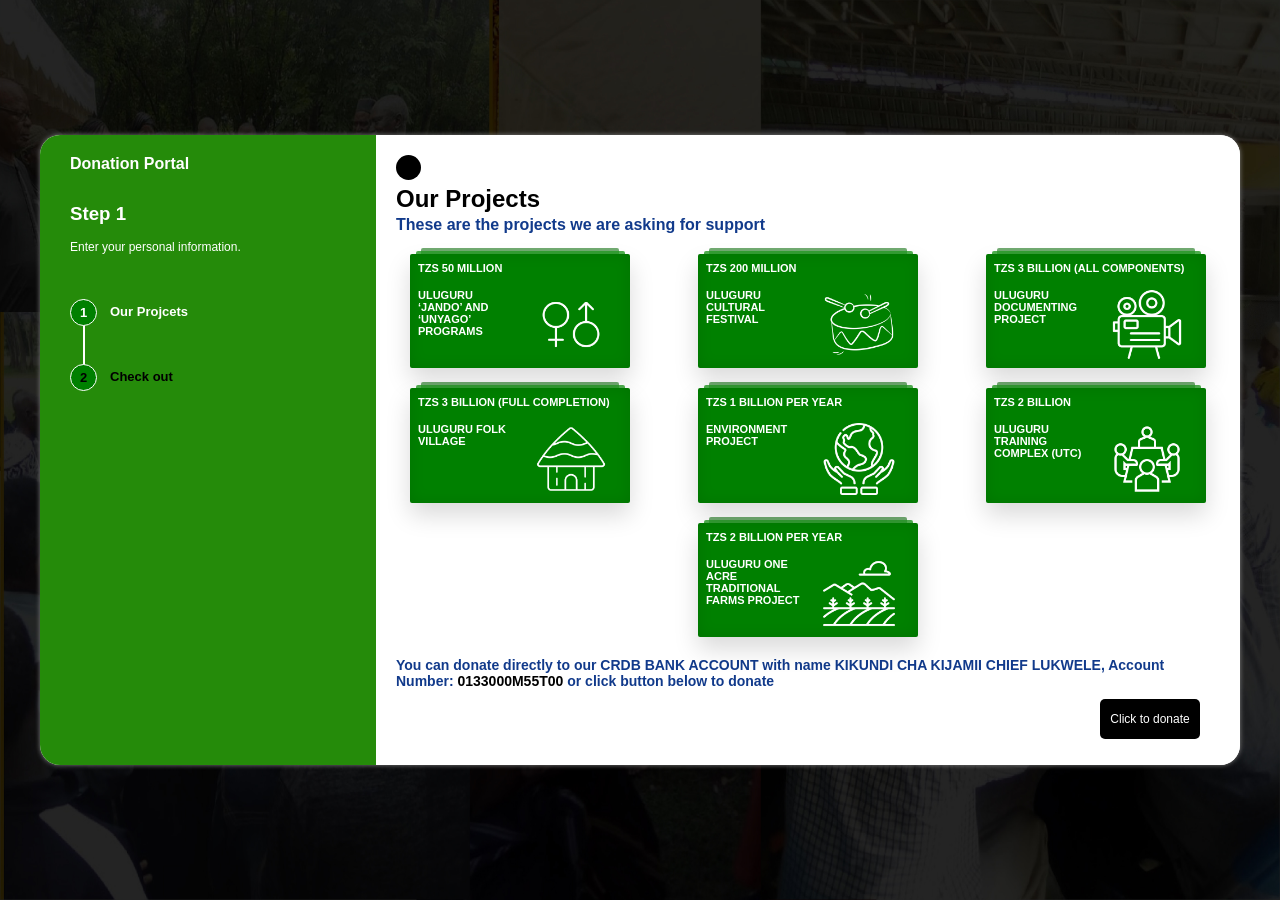
==== commit 467e3c36: "Update search.html" ====
--- a/search.html
+++ b/search.html
@@ -67,9 +67,9 @@
                   <div class="card-layer layer-2"></div>
                   <div class="card-layer layer-1"></div>
                   <div class="main-card">
-                    <p>TZS 50 MILLION</p>
-                    <div class="inner-part">
-                      <p> ULUGURU ‘JANDO’ AND
+                    <p class="cost">TZS 50 MILLION</p>
+                    <div class="inner-part">
+                      <p class="title"> ULUGURU ‘JANDO’ AND
                         ‘UNYAGO’ PROGRAMS</p>
                       <div class="icon-border">
                         <img src="icons/male-female.png">
@@ -169,11 +169,11 @@
                 </div>
 
               </div>
-
-              <p class="instruction">you can send them
-through the below DONATION PORTAL, or DIRECT TO BANK through KIKUNDI
-CHA KIJAMII CHIEF LUKWELE, Account Number: 0133000M55T00, CRDB BANK –
-MOROGORO BRANCH.</p>
+              
+              <p id="instruction">You can donate directly to our CRDB BANK ACCOUNT with name KIKUNDI
+                CHA KIJAMII CHIEF LUKWELE,  Account Number: <strong style="color: black;"> 0133000M55T00 </strong>
+               or  click button below to donate</p>
+
               <div class="buttons" style="text-align:end" id="buttons">
                 <button class="next_button">Click to donate</button>
               </div>
@@ -252,6 +252,4 @@
 <script src="https://code.jquery.com/jquery-3.5.1.min.js"></script>
 <script src="scripts.js"></script>
 
-
-
 </html>
--- a/home.css
+++ b/home.css
@@ -1,220 +1,4 @@
-@import url('https://fonts.googleapis.com/css2?family=Poppins:wght@200&display=swap');
-
-* {
-    padding: 0;
-    margin: 0;
-    box-sizing: border-box;
-}
-.body{
-    width: 100%;
-    height: 100vh;
-    display: flex;
-    flex-flow: column nowrap;
-    justify-content: center;
-    align-items: center;
-    background-image: url(icons/background.jpg);
-    background-repeat: no-repeat;
-    background-size: 100% 100%;
-}
-
-.container {
-    height: 570px;
-    width: 1200px;
-    display: flex;
-    justify-content: center;
-    align-items: center;
-    background-image: url('../images/background.jpg');
-    -webkit-background-size: cover;
-    -moz-background-size: cover;
-     -o-background-size: cover;
-     background-size: cover;
-}
-
-.container .card {
-    width: 100%;
-    height: 100%;
-    background-color: #fff;
-    box-shadow: 0 0 5px gray;
-    font-family: 'Poppins', sans-serif;
-    border-radius: 20px;
-}
-
-.container .card .form {
-    width: 100%;
-    height: 100%;
-
-    display: flex;
-    flex-flow: row nowrap;
-    justify-content: space-between;
-}
-
-.container .card .form .left-side {
-    width: 28%;
-    background-color: #258b0a;
-    height: 100%;
-    border-top-left-radius: 20px;
-    border-bottom-left-radius: 20px;
-    padding: 20px 30px;
-    box-sizing: border-box;
-
-}
-
-/*left-side-start*/
-.left-heading {
-    color: #fff;
-
-}
-
-.steps-content {
-    margin-top: 30px;
-    color: #fff;
-}
-
-.steps-content p {
-    font-size: 12px;
-    margin-top: 15px;
-}
-
-.progress-bar {
-    list-style: none;
-    margin-top: 30px;
-    font-size: 13px;
-    font-weight: 700;
-    counter-reset: container 0;
-}
-
-.progress-bar li {
-    position: relative;
-    margin-left: 40px;
-    margin-top: 50px;
-    counter-increment: container 1;
-    color: black;
-}
-
-.progress-bar li::before {
-    content: counter(container);
-    line-height: 25px;
-    text-align: center;
-    position: absolute;
-    height: 25px;
-    width: 25px;
-    border: 1px solid white;
-    border-radius: 50%;
-    left: -40px;
-    top: -5px;
-    z-index: 10;
-    background-color: green;
-
-
-}
-
-
-.progress-bar li::after {
-    content: '';
-    position: absolute;
-    height: 90px;
-    width: 2px;
-    background-color: white;
-    z-index: 1;
-    left: -27px;
-    top: -70px;
-}
-
-
-.progress-bar li.active::after {
-    background-color: #fff;
-
-}
-
-.progress-bar li:first-child:after {
-    display: none;
-}
-
-.progress-bar li.active::before {
-    color: #fff;
-    border: 1px solid #fff;
-}
-
-.progress-bar li.active {
-    color: #fff;
-}
-
-.d-none {
-    display: none;
-}
-
-.instruction{
-color:blue;
-}
-
-
-
-
-
-
-.right-side {
-    width: 72%;
-    background-color: #fff;
-    height: 100%;
-    border-top-right-radius: 20px;
-    border-bottom-right-radius: 20px;
-
-}
-
-.main {
-    display: none;
-}
-#alsomain1{
-    
-}
-#alsomain2{
-    padding: 40px;
-}
-.active {
-    display: block;
-    width:100%;
-    height: 100%;
-}
-
-.main small {
-    display: flex;
-    justify-content: center;
-    align-items: center;
-    margin-top: 2px;
-    height: 25px;
-    width: 25px;
-    background-color: black;
-    border-radius: 50%;
-    color: yellow;
-    font-size: 19px;
-}
-
-.text {
-    margin-top: 20px;
-    padding-left: 20px;
-}
-
-.congrats {
-    text-align: center;
-}
-.text small{
-    padding-top: 10px;
-}
-.text h2{
-    padding-top: 5px;
-}
-.text p {
-    padding-top: 3px;
-    font-size: 13px;
-    font-weight: 700;
-    color: #113a8b;
-}
-
-.input-text {
-    margin: 30px 0;
-    display: flex;
-    gap: 20px;
-}
+
 .project-grid {
     display: flex;
     margin-top: 10px;
@@ -271,8 +55,7 @@
     justify-content: space-between;
    }
    
-   .inner-part + p{
-       text-shadow: 0 0 4px black;
+   .inner-part p{
        font-size: 16px;
        color:white;
        width:50%;
@@ -314,13 +97,242 @@
      
    
 
-  .main-card + p{
+  .main-card p{
     font-size: 11px;
     color:white;
     font-weight: bold;
 
 }
 
+
+
+
+
+
+
+
+
+
+
+
+
+
+
+
+@import url('https://fonts.googleapis.com/css2?family=Poppins:wght@200&display=swap');
+
+* {
+    padding: 0;
+    margin: 0;
+    box-sizing: border-box;
+}
+.body{
+    width: 100%;
+    height: 100vh;
+    display: flex;
+    flex-flow: column nowrap;
+    justify-content: center;
+    align-items: center;
+    background-image: url(icons/background.jpg);
+    background-repeat: no-repeat;
+    background-size: 100% 100%;
+}
+
+.container {
+    height: 630px;
+    width: 1200px;
+    display: flex;
+    justify-content: center;
+    align-items: center;
+    background-image: url('../images/background.jpg');
+    -webkit-background-size: cover;
+    -moz-background-size: cover;
+     -o-background-size: cover;
+     background-size: cover;
+}
+
+.container .card {
+    width: 100%;
+    height: 100%;
+    background-color: #fff;
+    box-shadow: 0 0 5px gray;
+    font-family: 'Poppins', sans-serif;
+    border-radius: 20px;
+}
+
+.container .card .form {
+    width: 100%;
+    height: 100%;
+
+    display: flex;
+    flex-flow: row nowrap;
+    justify-content: space-between;
+}
+
+.container .card .form .left-side {
+    width: 28%;
+    background-color: #258b0a;
+    height: 100%;
+    border-top-left-radius: 20px;
+    border-bottom-left-radius: 20px;
+    padding: 20px 30px;
+    box-sizing: border-box;
+
+}
+
+/*left-side-start*/
+.left-heading {
+    color: #fff;
+}
+
+.steps-content {
+    margin-top: 30px;
+    color: #fff;
+}
+
+.steps-content p {
+    font-size: 12px;
+    margin-top: 15px;
+}
+
+.progress-bar {
+    list-style: none;
+    margin-top: 30px;
+    font-size: 13px;
+    font-weight: 700;
+    counter-reset: container 0;
+}
+
+.progress-bar li {
+    position: relative;
+    margin-left: 40px;
+    margin-top: 50px;
+    counter-increment: container 1;
+    color: black;
+}
+
+.progress-bar li::before {
+    content: counter(container);
+    line-height: 25px;
+    text-align: center;
+    position: absolute;
+    height: 25px;
+    width: 25px;
+    border: 1px solid white;
+    border-radius: 50%;
+    left: -40px;
+    top: -5px;
+    z-index: 10;
+    background-color: green;
+
+
+}
+
+
+.progress-bar li::after {
+    content: '';
+    position: absolute;
+    height: 90px;
+    width: 2px;
+    background-color: white;
+    z-index: 1;
+    left: -27px;
+    top: -70px;
+}
+
+
+.progress-bar li.active::after {
+    background-color: #fff;
+
+}
+
+.progress-bar li:first-child:after {
+    display: none;
+}
+
+.progress-bar li.active::before {
+    color: #fff;
+    border: 1px solid #fff;
+}
+
+.progress-bar li.active {
+    color: #fff;
+}
+
+.d-none {
+    display: none;
+}
+
+
+
+
+
+
+
+
+.right-side {
+    width: 72%;
+    background-color: #fff;
+    height: 100%;
+    border-top-right-radius: 20px;
+    border-bottom-right-radius: 20px;
+
+}
+
+.main {
+    display: none;
+}
+#alsomain1{
+    
+}
+#alsomain2{
+    padding: 40px;
+}
+.active {
+    display: block;
+    width:100%;
+    height: 100%;
+}
+
+.main small {
+    display: flex;
+    justify-content: center;
+    align-items: center;
+    margin-top: 2px;
+    height: 25px;
+    width: 25px;
+    background-color: black;
+    border-radius: 50%;
+    color: yellow;
+    font-size: 19px;
+}
+
+.text {
+    margin-top: 20px;
+    padding-left: 20px;
+}
+
+.congrats {
+    text-align: center;
+}
+.text small{
+    padding-top: 10px;
+}
+.text h2{
+    padding-top: 5px;
+}
+.text p {
+    padding-top: 3px;
+    font-size: 16px;
+    font-weight: 700;
+    color: #113a8b;
+}
+
+.input-text {
+    margin: 30px 0;
+    display: flex;
+    gap: 20px;
+}
 
 .input-text .input-div {
     width: 100%;
@@ -375,8 +387,21 @@
     left: 6px;
     font-size: 10px;
 }
+
+#instruction{
+    width:97%;
+    padding-left: 20px;
+    padding-top: 10px;
+    padding-left:20px;
+    padding-bottom: 10px;
+    font-size: 14px;
+    font-weight: 700;
+    color: #113a8b;
+}
+
 #buttons{
-    margin-right: 20px;
+    /* background-color: red; */
+    margin-right: 40px;
 }
 .buttons button {
     height: 40px;
@@ -788,7 +813,6 @@
     flex: 0 0 auto;
     position: relative;
     width: 280px;
-    height:100%;
     margin: 10px auto ;
 
     display: flex;
@@ -831,19 +855,8 @@
     justify-content: space-between;
     align-items: center;
    }
-    
-    .icon-border{
-       width:50%;
-       height:auto;
-       opacity: 1;
-       font-weight: normal;
-   
-       display: flex;
-       justify-content: center;
-       align-items: center;
-   }
-    
-  .inner-part + P{
+   
+  .inner-part  P{
        font-size: 14px;
        width:50%;
        height:auto;
@@ -851,12 +864,23 @@
        font-style: italic;
    
    }
-  
+   .icon-border{
+       width:50%;
+       height:auto;
+       opacity: 1;
+       font-weight: normal;
+   
+       display: flex;
+       justify-content: center;
+       align-items: center;
+   }
    .icon-border img{
        width:80%;
        height:100%;
         
        filter: invert(100%) sepia(100%) saturate(0%) hue-rotate(0deg);
+   
+       
    }
    
    .main-card {
@@ -873,11 +897,16 @@
    
 
   .main-card + p{
-    font-size: 14px;
+    font-size: 16px;
     color:white;
-    text-shadow: 0 0 2px black;
+   text-shadow: 0 0 2px rgb(32, 32, 27);
     font-weight: bold;
 
+}
+
+ #instruction{
+    padding: 10px 5px 10px 5px;
+    background-color: red;
 }
 
 #buttons{
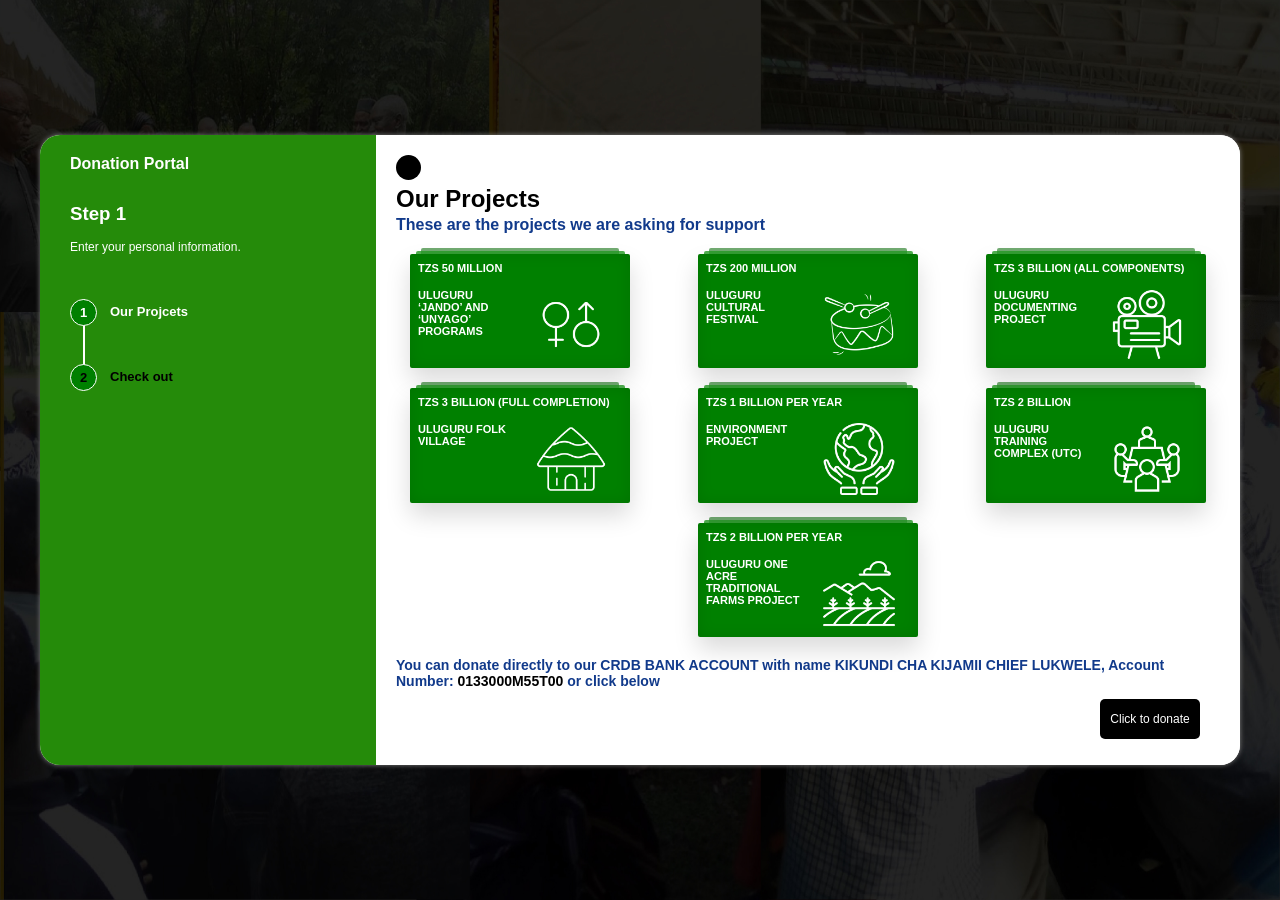
==== commit eb786616: "Update search.html" ====
--- a/search.html
+++ b/search.html
@@ -172,7 +172,7 @@
               
               <p id="instruction">You can donate directly to our CRDB BANK ACCOUNT with name KIKUNDI
                 CHA KIJAMII CHIEF LUKWELE,  Account Number: <strong style="color: black;"> 0133000M55T00 </strong>
-               or  click button below to donate</p>
+               or  click below </p>
 
               <div class="buttons" style="text-align:end" id="buttons">
                 <button class="next_button">Click to donate</button>
--- a/home.css
+++ b/home.css
@@ -616,7 +616,7 @@
     .body{
         width: 100%;
         height: auto;
-        margin-top: 20px;
+        margin-top: 50px;
         display: flex;
         flex-flow: column wrap;
         justify-content: flex-start;
@@ -905,8 +905,8 @@
 }
 
  #instruction{
-    padding: 10px 5px 10px 5px;
-    background-color: red;
+    margin: 10px 5px 10px 5px;
+    width:100%;
 }
 
 #buttons{
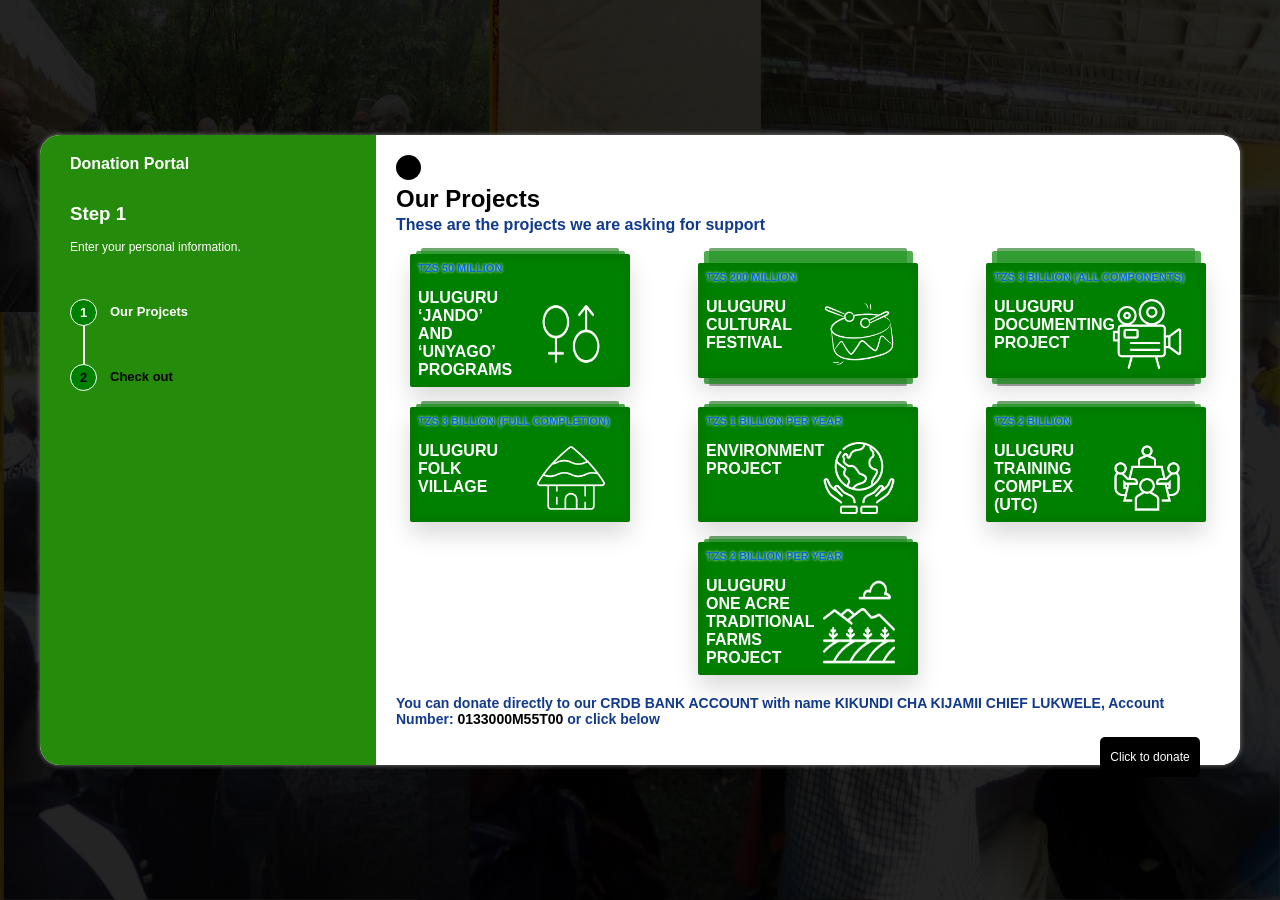
==== commit 75fdc19b: "Update search.html" ====
--- a/search.html
+++ b/search.html
@@ -67,7 +67,7 @@
                   <div class="card-layer layer-2"></div>
                   <div class="card-layer layer-1"></div>
                   <div class="main-card">
-                    <p class="cost">TZS 50 MILLION</p>
+                    <p id="cost">TZS 50 MILLION</p>
                     <div class="inner-part">
                       <p class="title"> ULUGURU ‘JANDO’ AND
                         ‘UNYAGO’ PROGRAMS</p>
@@ -82,7 +82,7 @@
                   <div class="card-layer layer-2"></div>
                   <div class="card-layer layer-1"></div>
                   <div class="main-card">
-                    <p>TZS 200 MILLION</p>
+                    <p id="cost">TZS 200 MILLION</p>
                     <div class="inner-part">
                       <p>ULUGURU
                         CULTURAL FESTIVAL</p>
@@ -98,7 +98,7 @@
                   <div class="card-layer layer-2"></div>
                   <div class="card-layer layer-1"></div>
                   <div class="main-card">
-                    <p> TZS 3 BILLION (ALL COMPONENTS)</p>
+                    <p id="cost"> TZS 3 BILLION (ALL COMPONENTS)</p>
                     <div class="inner-part">
                       <p> ULUGURU DOCUMENTING PROJECT</p>
                       <div class="icon-border">
@@ -112,7 +112,7 @@
                   <div class="card-layer layer-2"></div>
                   <div class="card-layer layer-1"></div>
                   <div class="main-card">
-                    <p> TZS 3
+                    <p id="cost"> TZS 3
                       BILLION (FULL COMPLETION)</p>
                     <div class="inner-part">
                       <p> ULUGURU FOLK VILLAGE</p>
@@ -127,7 +127,7 @@
                   <div class="card-layer layer-2"></div>
                   <div class="card-layer layer-1"></div>
                   <div class="main-card">
-                    <p> TZS 1
+                    <p id="cost"> TZS 1
                       BILLION PER YEAR</p>
                     <div class="inner-part">
                       <p> ENVIRONMENT PROJECT</p>
@@ -142,7 +142,7 @@
                   <div class="card-layer layer-2"></div>
                   <div class="card-layer layer-1"></div>
                   <div class="main-card">
-                    <p> TZS 2 BILLION</p>
+                    <p id="cost"> TZS 2 BILLION</p>
                     <div class="inner-part">
                       <p> ULUGURU
                         TRAINING COMPLEX (UTC) </p>
@@ -157,7 +157,7 @@
                   <div class="card-layer layer-2"></div>
                   <div class="card-layer layer-1"></div>
                   <div class="main-card">
-                    <p>TZS 2 BILLION PER YEAR</p>
+                    <p id="cost">TZS 2 BILLION PER YEAR</p>
                     <div class="inner-part">
                       <p>ULUGURU ONE ACRE
                         TRADITIONAL FARMS PROJECT</p>
--- a/home.css
+++ b/home.css
@@ -97,13 +97,13 @@
      
    
 
-  .main-card p{
+  #cost {
     font-size: 11px;
-    color:white;
+    color:#046bd2;
+    text-shadow:0px 0px 3px white;
     font-weight: bold;
-
-}
-
+}
+   
 
 
 
@@ -896,10 +896,10 @@
      
    
 
-  .main-card + p{
+  #cost{
     font-size: 16px;
-    color:white;
-   text-shadow: 0 0 2px rgb(32, 32, 27);
+    color:#046bd2;
+   text-shadow: 0 0 5px white;
     font-weight: bold;
 
 }
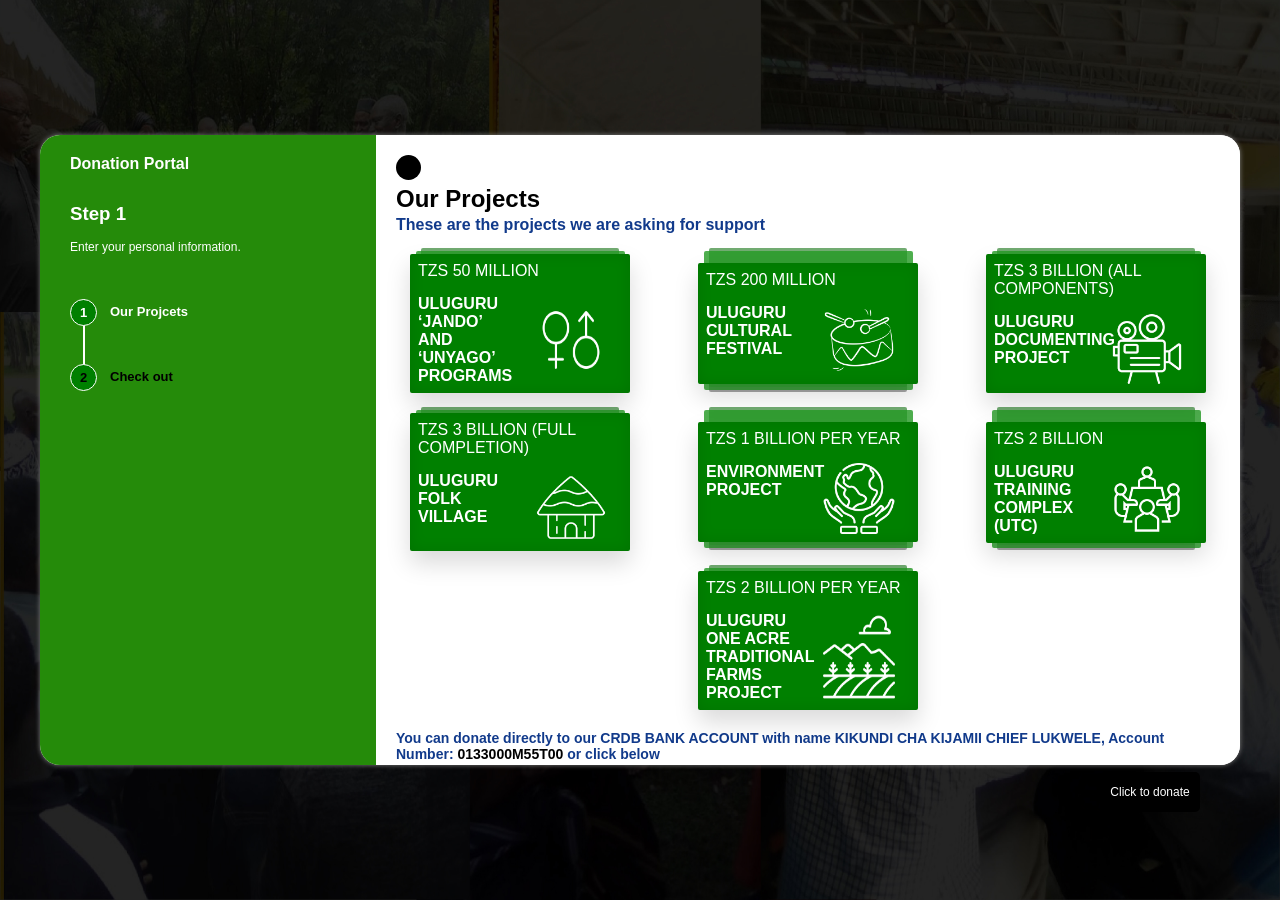
==== commit 6cf7e6ba: "Update search.html" ====
--- a/search.html
+++ b/search.html
@@ -67,7 +67,7 @@
                   <div class="card-layer layer-2"></div>
                   <div class="card-layer layer-1"></div>
                   <div class="main-card">
-                    <p id="cost">TZS 50 MILLION</p>
+                    <p class="cost">TZS 50 MILLION</p>
                     <div class="inner-part">
                       <p class="title"> ULUGURU ‘JANDO’ AND
                         ‘UNYAGO’ PROGRAMS</p>
@@ -82,7 +82,7 @@
                   <div class="card-layer layer-2"></div>
                   <div class="card-layer layer-1"></div>
                   <div class="main-card">
-                    <p id="cost">TZS 200 MILLION</p>
+                    <p class="cost">TZS 200 MILLION</p>
                     <div class="inner-part">
                       <p>ULUGURU
                         CULTURAL FESTIVAL</p>
@@ -98,7 +98,7 @@
                   <div class="card-layer layer-2"></div>
                   <div class="card-layer layer-1"></div>
                   <div class="main-card">
-                    <p id="cost"> TZS 3 BILLION (ALL COMPONENTS)</p>
+                    <p class="cost"> TZS 3 BILLION (ALL COMPONENTS)</p>
                     <div class="inner-part">
                       <p> ULUGURU DOCUMENTING PROJECT</p>
                       <div class="icon-border">
@@ -112,7 +112,7 @@
                   <div class="card-layer layer-2"></div>
                   <div class="card-layer layer-1"></div>
                   <div class="main-card">
-                    <p id="cost"> TZS 3
+                    <p class="cost"> TZS 3
                       BILLION (FULL COMPLETION)</p>
                     <div class="inner-part">
                       <p> ULUGURU FOLK VILLAGE</p>
@@ -127,7 +127,7 @@
                   <div class="card-layer layer-2"></div>
                   <div class="card-layer layer-1"></div>
                   <div class="main-card">
-                    <p id="cost"> TZS 1
+                    <p class="cost"> TZS 1
                       BILLION PER YEAR</p>
                     <div class="inner-part">
                       <p> ENVIRONMENT PROJECT</p>
@@ -142,7 +142,7 @@
                   <div class="card-layer layer-2"></div>
                   <div class="card-layer layer-1"></div>
                   <div class="main-card">
-                    <p id="cost"> TZS 2 BILLION</p>
+                    <p class="cost"> TZS 2 BILLION</p>
                     <div class="inner-part">
                       <p> ULUGURU
                         TRAINING COMPLEX (UTC) </p>
@@ -157,7 +157,7 @@
                   <div class="card-layer layer-2"></div>
                   <div class="card-layer layer-1"></div>
                   <div class="main-card">
-                    <p id="cost">TZS 2 BILLION PER YEAR</p>
+                    <p class="cost">TZS 2 BILLION PER YEAR</p>
                     <div class="inner-part">
                       <p>ULUGURU ONE ACRE
                         TRADITIONAL FARMS PROJECT</p>
--- a/home.css
+++ b/home.css
@@ -96,11 +96,14 @@
      }
      
    
-
+    .main-card + p {
+    font-size: 11px;
+    color:darkgreen;
+    font-weight: bold;
+}
   #cost {
     font-size: 11px;
-    color:#046bd2;
-    text-shadow:0px 0px 3px white;
+    color:darkgreen;
     font-weight: bold;
 }
    
@@ -896,12 +899,15 @@
      
    
 
-  #cost{
-    font-size: 16px;
-    color:#046bd2;
-   text-shadow: 0 0 5px white;
+  .main-card + p {
+    font-size: 11px;
+    color:darkgreen;
     font-weight: bold;
-
+}
+  #cost {
+    font-size: 11px;
+    color:darkgreen;
+    font-weight: bold;
 }
 
  #instruction{
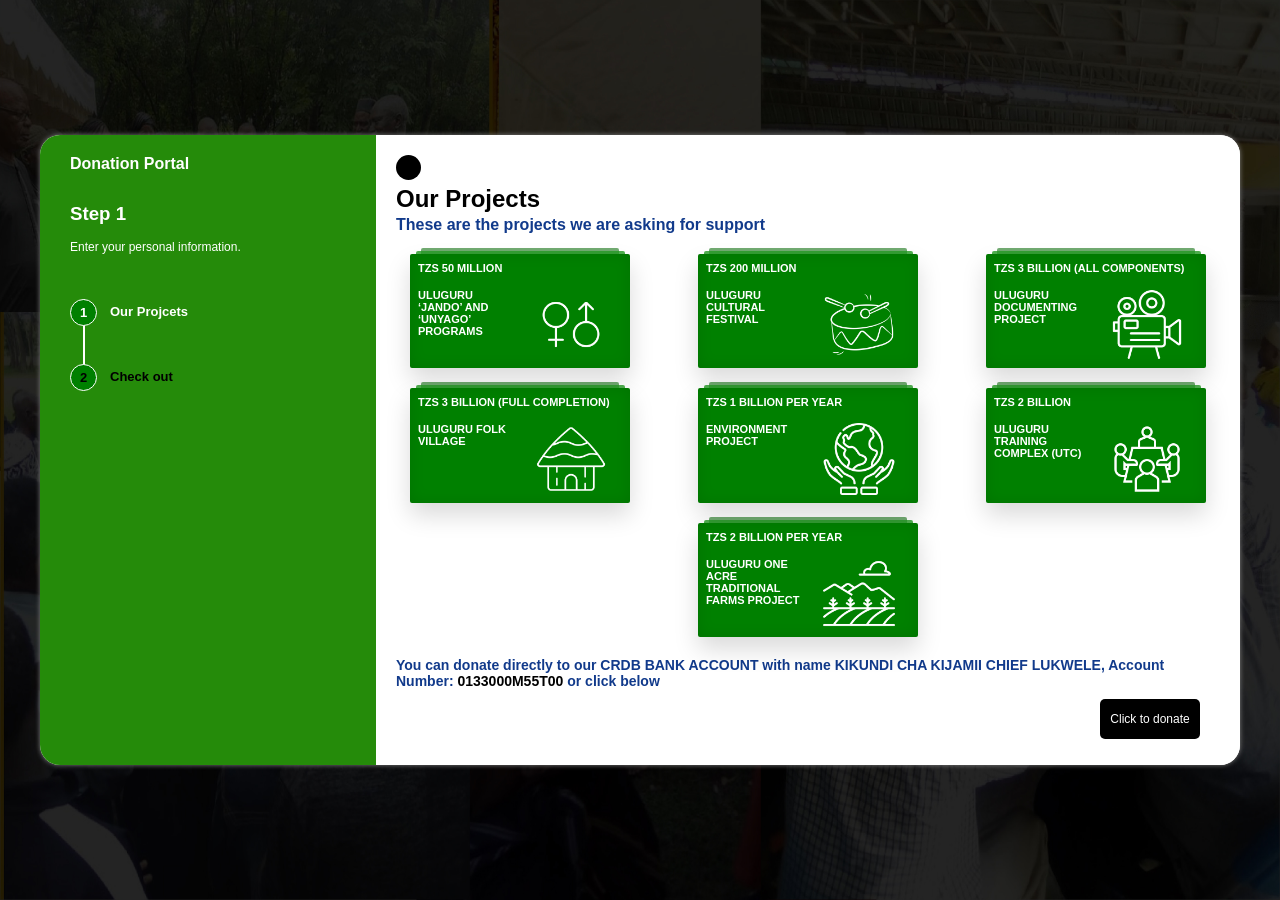
==== commit b6f8a045: "Update search.html" ====
--- a/search.html
+++ b/search.html
@@ -84,7 +84,7 @@
                   <div class="main-card">
                     <p class="cost">TZS 200 MILLION</p>
                     <div class="inner-part">
-                      <p>ULUGURU
+                      <p class="title">ULUGURU
                         CULTURAL FESTIVAL</p>
                       <div class="icon-border">
                         <img src="icons/drum-stick.png">
@@ -100,7 +100,7 @@
                   <div class="main-card">
                     <p class="cost"> TZS 3 BILLION (ALL COMPONENTS)</p>
                     <div class="inner-part">
-                      <p> ULUGURU DOCUMENTING PROJECT</p>
+                      <p class="title"> ULUGURU DOCUMENTING PROJECT</p>
                       <div class="icon-border">
                         <img src="icons/old-video-camera.png">
                       </div>
@@ -115,7 +115,7 @@
                     <p class="cost"> TZS 3
                       BILLION (FULL COMPLETION)</p>
                     <div class="inner-part">
-                      <p> ULUGURU FOLK VILLAGE</p>
+                      <p class="title"> ULUGURU FOLK VILLAGE</p>
                       <div class="icon-border">
                         <img src="icons/hut.png">
                       </div>
@@ -130,7 +130,7 @@
                     <p class="cost"> TZS 1
                       BILLION PER YEAR</p>
                     <div class="inner-part">
-                      <p> ENVIRONMENT PROJECT</p>
+                      <p class="title"> ENVIRONMENT PROJECT</p>
                       <div class="icon-border">
                         <img src="icons/save.png" alt=" waterfall icon">
                       </div>
@@ -144,7 +144,7 @@
                   <div class="main-card">
                     <p class="cost"> TZS 2 BILLION</p>
                     <div class="inner-part">
-                      <p> ULUGURU
+                      <p class="title"> ULUGURU
                         TRAINING COMPLEX (UTC) </p>
                       <div class="icon-border">
                         <img src="icons/meeting.png" alt=" waterfall icon">
@@ -159,7 +159,7 @@
                   <div class="main-card">
                     <p class="cost">TZS 2 BILLION PER YEAR</p>
                     <div class="inner-part">
-                      <p>ULUGURU ONE ACRE
+                      <p class="title">ULUGURU ONE ACRE
                         TRADITIONAL FARMS PROJECT</p>
                       <div class="icon-border">
                         <img src="icons/farm.png" alt=" waterfall icon">
--- a/home.css
+++ b/home.css
@@ -57,7 +57,7 @@
    
    .inner-part p{
        font-size: 16px;
-       color:white;
+       color:black;
        width:50%;
        height:auto;
        opacity: 1;
@@ -96,17 +96,14 @@
      }
      
    
-    .main-card + p {
+
+  .main-card p{
     font-size: 11px;
-    color:darkgreen;
+    color:white;
     font-weight: bold;
-}
-  #cost {
-    font-size: 11px;
-    color:darkgreen;
-    font-weight: bold;
-}
-   
+
+}
+
 
 
 
@@ -619,7 +616,7 @@
     .body{
         width: 100%;
         height: auto;
-        margin-top: 50px;
+        margin-top: 20px;
         display: flex;
         flex-flow: column wrap;
         justify-content: flex-start;
@@ -863,7 +860,8 @@
        font-size: 14px;
        width:50%;
        height:auto;
-       font-weight:lighter;
+      color:black;
+       font-weight:normal;
        font-style: italic;
    
    }
@@ -899,20 +897,16 @@
      
    
 
-  .main-card + p {
-    font-size: 11px;
-    color:darkgreen;
+  .main-card + p{
+    font-size: 16px;
+    color:white;
+   text-shadow: 0 0 2px rgb(32, 32, 27);
     font-weight: bold;
-}
-  #cost {
-    font-size: 11px;
-    color:darkgreen;
-    font-weight: bold;
+
 }
 
  #instruction{
-    margin: 10px 5px 10px 5px;
-    width:100%;
+    padding: 10px 5px 10px 5px;
 }
 
 #buttons{
